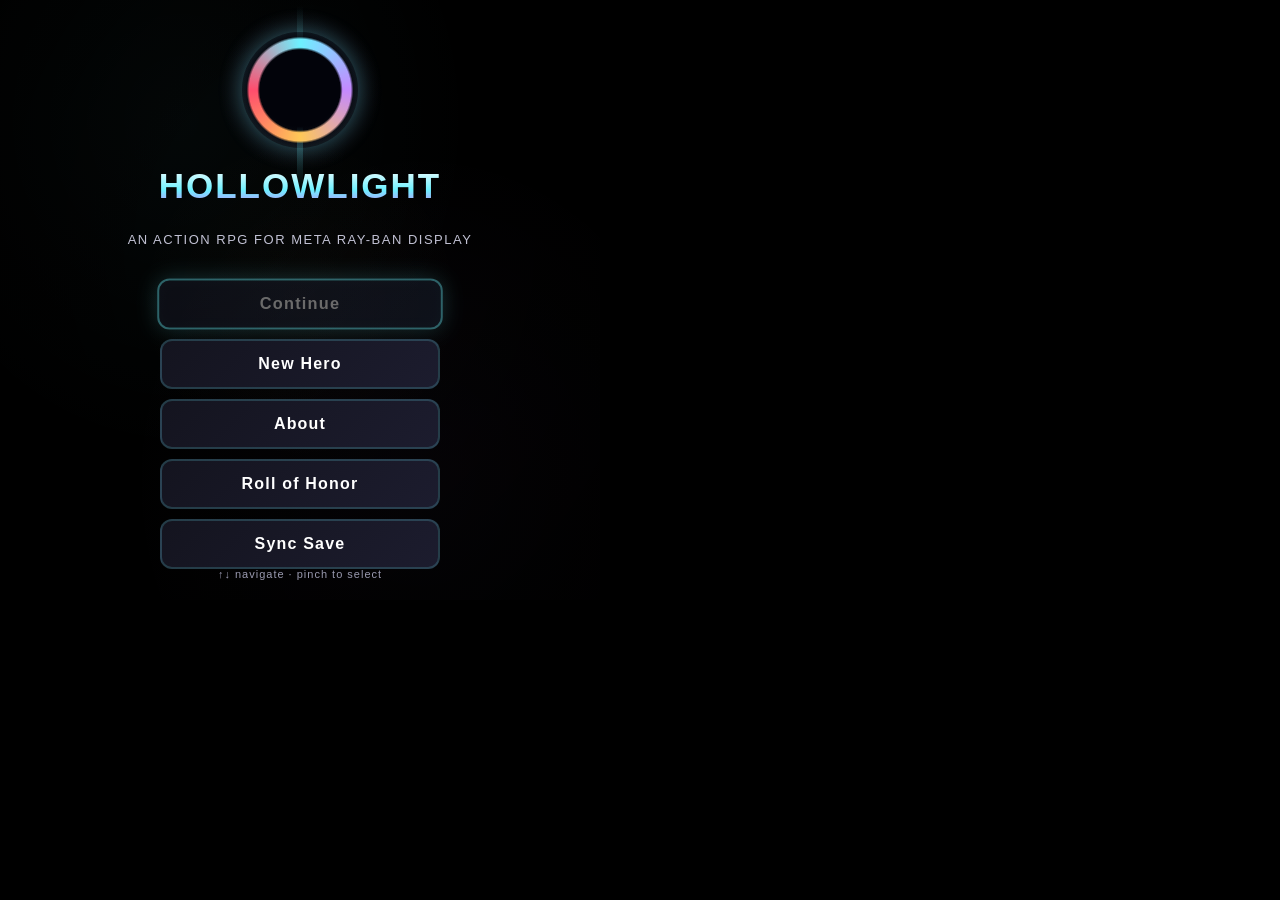
==== index.html @ 6471a53e "Add Faction Reputation — three factions, tiers, capstone perks Three factions you build standing wit" ====
<!DOCTYPE html>
<html lang="en">
<head>
  <meta charset="UTF-8">
  <meta name="viewport" content="width=600, height=600, initial-scale=1.0, user-scalable=no">
  <title>HollowLight</title>
  <link rel="icon" type="image/png" href="favicon.png">
  <link rel="manifest" href="manifest.webmanifest">
  <link rel="stylesheet" href="styles.css">
  <!-- 3D renderer (opt-in via ?gl=1). Three.js is self-hosted in vendor/. -->
  <script type="importmap">
  { "imports": { "three": "./vendor/three-0.169.0.module.js" } }
  </script>
</head>
<body>
  <div id="app">

    <!-- ============================================================ -->
    <!-- TITLE SCREEN                                                  -->
    <!-- ============================================================ -->
    <div id="title" class="screen">
      <div class="title-frame">
        <div class="title-embers" id="title-embers"></div>
        <div class="title-vignette"></div>
        <div class="title-emblem">
          <div class="title-beam"></div>
          <div class="title-glyph"></div>
        </div>
        <h1 class="title-name">HOLLOWLIGHT</h1>
        <div class="title-divider"></div>
        <p class="title-tagline">An action RPG for Meta Ray-Ban Display</p>
        <nav class="title-menu">
          <button class="title-btn focusable" data-action="title-continue" id="title-continue">Continue</button>
          <button class="title-btn focusable" data-action="title-new">New Hero</button>
          <button class="title-btn focusable" data-action="title-about">About</button>
          <button class="title-btn focusable" data-action="title-honor">Roll of Honor</button>
          <button class="title-btn focusable" data-action="title-sync">Sync Save</button>
        </nav>
        <p class="title-hint">↑↓ navigate &middot; pinch to select</p>
      </div>
    </div>

    <!-- ============================================================ -->
    <!-- CLASS SELECT                                                  -->
    <!-- ============================================================ -->
    <div id="class-select" class="screen hidden">
      <header class="header">
        <button class="back-btn focusable" data-action="back">&#8592;</button>
        <h1>Choose Your Class</h1>
      </header>
      <div class="content class-grid">
        <button class="class-card focusable" data-action="pick-class" data-class="warrior">
          <div class="class-portrait class-portrait-warrior"></div>
          <div class="class-name">Warrior</div>
          <div class="class-tag">Melee &middot; Cleave</div>
          <div class="class-desc">Heavy steel and brute force. Skill: Whirlwind.</div>
        </button>
        <button class="class-card focusable" data-action="pick-class" data-class="mage">
          <div class="class-portrait class-portrait-mage"></div>
          <div class="class-name">Mage</div>
          <div class="class-tag">Ranged &middot; AOE</div>
          <div class="class-desc">Arcane bolts at range. Skill: Frost Nova.</div>
        </button>
        <button class="class-card focusable" data-action="pick-class" data-class="ranger">
          <div class="class-portrait class-portrait-ranger"></div>
          <div class="class-name">Ranger</div>
          <div class="class-tag">Ranged &middot; Mobile</div>
          <div class="class-desc">Quick bowfire and dashes. Skill: Multishot.</div>
        </button>
        <button class="class-card focusable" data-action="pick-class" data-class="summoner">
          <div class="class-portrait class-portrait-summoner"></div>
          <div class="class-name">Summoner</div>
          <div class="class-tag">Pets &middot; Hands-off</div>
          <div class="class-desc">Minions fight for you. Skill: Raise Dead.</div>
        </button>
        <button class="class-card focusable" data-action="pick-class" data-class="paladin">
          <div class="class-portrait class-portrait-paladin"></div>
          <div class="class-name">Paladin</div>
          <div class="class-tag">Holy &middot; Aura Tank</div>
          <div class="class-desc">Durable holy warrior. Skill: Smite.</div>
        </button>
      </div>
      <div class="content" style="padding-top:0; gap:6px;">
        <button class="nav-item focusable" data-action="toggle-hardcore" id="hardcore-toggle">&#9760; Hardcore: OFF</button>
        <div style="font-size:11px; opacity:0.62; text-align:center; line-height:1.4;">Hardcore = one life. Death is <b>permanent</b> &mdash; your hero joins the Roll of Honor.</div>
      </div>
    </div>

    <!-- ============================================================ -->
    <!-- ROLL OF HONOR (fallen hardcore heroes)                        -->
    <!-- ============================================================ -->
    <div id="honor" class="screen hidden">
      <header class="header">
        <button class="back-btn focusable" data-action="back">&#8592;</button>
        <h1>Roll of Honor</h1>
      </header>
      <div class="content" id="honor-list"></div>
    </div>

    <!-- ============================================================ -->
    <!-- WARDROBE (transmog — appearance only)                         -->
    <!-- ============================================================ -->
    <div id="wardrobe" class="screen hidden">
      <header class="header">
        <button class="back-btn focusable" data-action="back">&#8592;</button>
        <h1>Wardrobe</h1>
      </header>
      <div class="content" id="wardrobe-content">
        <p style="font-size:11px; opacity:0.6; text-align:center;">Change how your gear looks. Stats are unchanged.</p>
        <h2 style="font-size:13px; opacity:0.8; margin:6px 0 2px;">Weapon Appearance</h2>
        <div id="wardrobe-weapon"></div>
        <h2 style="font-size:13px; opacity:0.8; margin:12px 0 2px;">Armor Appearance</h2>
        <div id="wardrobe-armor"></div>
      </div>
    </div>

    <!-- ============================================================ -->
    <!-- MERCENARY (hireling companion)                                -->
    <!-- ============================================================ -->
    <div id="mercenary" class="screen hidden">
      <header class="header">
        <button class="back-btn focusable" data-action="back">&#8592;</button>
        <h1>Sellsword Captain</h1>
      </header>
      <div class="content" id="mercenary-content"></div>
    </div>

    <!-- ============================================================ -->
    <!-- ABOUT                                                         -->
    <!-- ============================================================ -->
    <div id="about" class="screen hidden">
      <header class="header">
        <button class="back-btn focusable" data-action="back">&#8592;</button>
        <h1>How to Play</h1>
      </header>
      <div class="content about-body">

        <h2 class="about-section-title focusable" tabindex="0">Controls</h2>
        <div class="about-row"><span class="kbd">↑ ↓ ← →</span><span>Move your hero. Hold to walk.</span></div>
        <div class="about-row"><span class="kbd">pinch</span><span>Use active skill / talk to NPC / pick up item / confirm.</span></div>
        <div class="about-row"><span class="kbd">↑↓↑↓</span><span>Open the menu (inventory, skills, quests).</span></div>
        <div class="about-row"><span class="kbd">←→←→</span><span>Drink a health potion.</span></div>
        <div class="about-row"><span class="kbd">↑↑↑</span><span>Dash in that direction (works for any direction, 2s cooldown).</span></div>
        <p class="about-note">Combat is automatic — walk near enemies and your hero attacks on their own.</p>

        <h2 class="about-section-title focusable" tabindex="0">Getting Started</h2>
        <div class="about-card focusable" tabindex="0">
          <p>You start in <strong>Sanctuary</strong>, a safe town. Walk up to the glowing NPCs and pinch to interact:</p>
          <ul>
            <li><strong>Waystone</strong> — Travel to unlocked dungeons.</li>
            <li><strong>Captain</strong> — Pick up bounty quests for gold &amp; XP rewards.</li>
            <li><strong>Trader</strong> — Buy and sell equipment.</li>
            <li><strong>Keeper</strong> — Stash items you want to keep safe.</li>
          </ul>
        </div>

        <h2 class="about-section-title focusable" tabindex="0">Dungeons &amp; Progression</h2>
        <div class="about-card focusable" tabindex="0">
          <p>Use the <strong>Waystone</strong> in town to enter a dungeon biome. Each biome has 4 floors of increasing difficulty, ending in a boss fight on floor 4.</p>
          <p>Kill the boss to <strong>unlock the next biome</strong>. Biomes in order:</p>
          <ol>
            <li><strong>The Crypts</strong> — Skeletons, ghouls, wraiths. Boss: Lich Lord.</li>
            <li><strong>Overgrown Ruins</strong> — Spiders, thornlings, wisps. Boss: Old Druid.</li>
            <li><strong>Frozen Peaks</strong> — Frostwolves, frost giants, ice bats. Boss: Ice Wyrm.</li>
            <li><strong>Infernal Depths</strong> — Imps, hellhounds, demons. Boss: Archdemon.</li>
            <li><strong>The Void Spire</strong> — Voidlings, nullweavers, crystal sentinels. Boss: Void Lord.</li>
          </ol>
          <p>Each floor has a portal to advance deeper, and a portal to return to Sanctuary at any time.</p>
        </div>

        <h2 class="about-section-title focusable" tabindex="0">Combat</h2>
        <div class="about-card focusable" tabindex="0">
          <p>Your hero <strong>auto-attacks</strong> the nearest enemy in range — just walk close. Each class has a different attack style (melee cleave, arrows, magic bolts, or bone wands).</p>
          <p><strong>Pinch</strong> to use your active skill (costs mana, has a cooldown). Skills are powerful AOE or multi-hit abilities.</p>
          <p>If you die, you respawn in Sanctuary with a small gold penalty. Your items and progress are safe.</p>
        </div>

        <h2 class="about-section-title focusable" tabindex="0">Loot &amp; Equipment</h2>
        <div class="about-card focusable" tabindex="0">
          <p>Enemies drop items of varying rarity:</p>
          <ul>
            <li><span class="rarity-common">Common</span> — No bonus stats.</li>
            <li><span class="rarity-magic">Magic</span> — 1 bonus affix.</li>
            <li><span class="rarity-rare">Rare</span> — 2-3 bonus affixes.</li>
            <li><span class="rarity-unique">Legendary</span> — 4 affixes; named items change your look.</li>
            <li><span class="rarity-mythic">Mythic</span> — 5 affixes, 2-3 sockets, prismatic aura.</li>
          </ul>
          <p>Open the menu &rarr; Inventory to equip gear (weapon, armor, ring, amulet). Better gear means more damage, defense, and crit chance.</p>
        </div>

        <h2 class="about-section-title focusable" tabindex="0">Leveling Up</h2>
        <div class="about-card focusable" tabindex="0">
          <p>Kill enemies to earn XP. Each level grants <strong>3 stat points</strong> to spend on:</p>
          <ul>
            <li><strong>STR</strong> — Increases damage.</li>
            <li><strong>INT</strong> — Increases damage for mages &amp; summoners, plus mana pool.</li>
            <li><strong>DEX</strong> — Increases crit chance and a bit of damage.</li>
            <li><strong>VIT</strong> — Increases max HP.</li>
          </ul>
          <p>Spend stat points from the menu &rarr; Character screen.</p>
        </div>

        <h2 class="about-section-title focusable" tabindex="0">Classes</h2>
        <div class="about-card focusable" tabindex="0">
          <ul>
            <li><strong style="color:#ff4d6d">Warrior</strong> — Melee cleave attacks. Skill: Whirlwind (huge AOE spin).</li>
            <li><strong style="color:#6df1ff">Mage</strong> — Fires arcane bolts at range. Skill: Frost Nova (freeze + damage).</li>
            <li><strong style="color:#51e6a4">Ranger</strong> — Shoots arrows rapidly. Skill: Multishot (5 arrows at once).</li>
            <li><strong style="color:#c489ff">Summoner</strong> — Bone wand at range. Skill: Raise Dead (summon skeleton minions).</li>
          </ul>
        </div>

        <h2 class="about-section-title focusable" tabindex="0">Tips</h2>
        <div class="about-card focusable" tabindex="0">
          <ul>
            <li>Stock up on potions from the Trader before entering dungeons.</li>
            <li>Pick up bounty quests from the Captain for bonus gold &amp; XP.</li>
            <li>Dash (↑↑↑) to dodge boss attacks or escape when low on HP.</li>
            <li>Stash your best backup gear with the Keeper so you don't lose it.</li>
            <li>Rare and Unique items glow on the ground — don't miss them!</li>
          </ul>
        </div>

      </div>
    </div>

    <!-- ============================================================ -->
    <!-- GAME (canvas) — town and dungeons render here                 -->
    <!-- ============================================================ -->
    <div id="game" class="screen hidden">
      <!-- 3D layer (bottom) — only mounted when ?gl=1. Transparent; black = see-through. -->
      <canvas id="game-canvas-gl" width="600" height="600"></canvas>
      <canvas id="game-canvas" width="600" height="600"></canvas>
      <!-- crisp 2D overlay for floating combat text / labels (above 3D, below HUD) -->
      <canvas id="game-overlay-2d" width="600" height="600"></canvas>

      <!-- HUD overlay -->
      <div id="hud" class="hud">
        <div class="hud-top">
          <div class="hud-zone" id="hud-zone">—</div>
          <div class="hud-auto hidden" id="hud-auto">⊳ AUTO-PLAY</div>
          <div class="hud-rift hidden" id="hud-rift"></div>
          <div class="hud-hollow hidden" id="hud-hollow"></div>
          <div class="hud-minimap"><canvas id="minimap" width="96" height="96"></canvas></div>
        </div>
        <div class="hud-buffs" id="hud-buffs"></div>
        <div class="hud-bottom">
          <div class="hud-orb hud-orb-hp" id="hud-orb-hp">
            <div class="hud-orb-fill" id="hud-hp-fill"></div>
            <div class="hud-orb-label" id="hud-hp-label">100</div>
          </div>
          <div class="hud-center">
            <div class="hud-name"><span id="hud-name">Hero</span> &middot; Lv <span id="hud-level">1</span></div>
            <div class="hud-xp"><div class="hud-xp-fill" id="hud-xp-fill"></div></div>
            <div class="hud-skill">
              <div class="hud-skill-icon" id="hud-skill-icon">★</div>
              <div class="hud-skill-cd" id="hud-skill-cd"></div>
              <div class="hud-skill-name" id="hud-skill-name">Whirlwind</div>
            </div>
          </div>
          <div class="hud-orb hud-orb-mp" id="hud-orb-mp">
            <div class="hud-orb-fill" id="hud-mp-fill"></div>
            <div class="hud-orb-label" id="hud-mp-label">50</div>
          </div>
        </div>
        <div id="floating-text" class="floating-layer"></div>
        <div id="hud-toast" class="hud-toast"></div>
      </div>
      <!-- Touch controls live at body level (after #app) so on phones they sit in the
           reserved band BELOW the scaled game, not over the play area. -->
    </div>

    <!-- ============================================================ -->
    <!-- IN-GAME MENU (paused overlay)                                 -->
    <!-- ============================================================ -->
    <div id="menu" class="screen hidden">
      <header class="header">
        <button class="back-btn focusable" data-action="menu-resume">&#8592;</button>
        <h1>Menu</h1>
      </header>
      <div class="content">
        <button class="nav-item focusable" data-action="menu-inventory">Inventory &amp; Equipment</button>
        <button class="nav-item focusable" data-action="menu-character">Character</button>
        <button class="nav-item focusable" data-action="menu-wardrobe">Wardrobe (Transmog)</button>
        <button class="nav-item focusable" data-action="menu-skills">Skill</button>
        <button class="nav-item focusable" data-action="menu-talents" id="menu-talents-btn">Talents</button>
        <button class="nav-item focusable" data-action="menu-passives" id="menu-passives-btn">Passives</button>
        <button class="nav-item focusable" data-action="menu-journey" id="menu-journey-btn">The Journey</button>
        <button class="nav-item focusable" data-action="menu-paragon" id="menu-paragon-btn">Paragon Board</button>
        <button class="nav-item focusable" data-action="menu-quests">Quest Log</button>
        <button class="nav-item focusable" data-action="menu-bestiary">Bestiary</button>
        <button class="nav-item focusable" data-action="menu-factions">Factions</button>
        <button class="nav-item focusable" data-action="menu-upgrades">Permanent Upgrades</button>
        <button class="nav-item focusable" data-action="menu-use-scroll" id="menu-scroll-btn">Use Sanctuary Scroll</button>
        <button class="nav-item focusable" data-action="menu-return-dungeon" id="menu-return-dungeon-btn">Return to Dungeon</button>
        <button class="nav-item focusable" data-action="menu-town" id="menu-town-btn">Return to Town</button>
        <button class="nav-item focusable" data-action="menu-touch-toggle" id="menu-touch-toggle-btn">Touch Controls: OFF</button>
        <button class="nav-item focusable" data-action="menu-autopotion-toggle" id="menu-autopotion-btn">Auto-Potion: ON</button>
        <button class="nav-item focusable" data-action="menu-autoplay-toggle" id="menu-autoplay-btn">Auto-Play: OFF</button>
        <button class="nav-item focusable" data-action="menu-render-toggle" id="menu-render-btn">Graphics: 2D</button>
        <button class="nav-item focusable" data-action="menu-sound-toggle" id="menu-sound-btn">Sound: ON</button>
        <button class="nav-item focusable" data-action="menu-sync">Sync Save (export / import)</button>
        <button class="nav-item focusable danger" data-action="menu-title">Save &amp; Quit</button>
      </div>
    </div>

    <!-- ============================================================ -->
    <!-- FACTIONS — reputation standing                                -->
    <!-- ============================================================ -->
    <div id="factions" class="screen hidden">
      <header class="header">
        <button class="back-btn focusable" data-action="back">&#8592;</button>
        <h1>Factions</h1>
      </header>
      <div class="content" id="factions-content"></div>
    </div>

    <!-- ============================================================ -->
    <!-- INVENTORY                                                     -->
    <!-- ============================================================ -->
    <div id="inventory" class="screen hidden">
      <header class="header">
        <button class="back-btn focusable" data-action="back">&#8592;</button>
        <h1>Inventory</h1>
        <span class="header-meta"><span id="inv-gold">0</span>g</span>
      </header>
      <div class="content">
        <div class="equipped-strip">
          <div class="equip-slot" id="eq-weapon"><div class="equip-label">Weapon</div><div class="equip-value">—</div></div>
          <div class="equip-slot" id="eq-armor"><div class="equip-label">Armor</div><div class="equip-value">—</div></div>
          <div class="equip-slot" id="eq-ring"><div class="equip-label">Ring</div><div class="equip-value">—</div></div>
          <div class="equip-slot" id="eq-amulet"><div class="equip-label">Amulet</div><div class="equip-value">—</div></div>
        </div>
        <div class="inv-list" id="inv-list"></div>
      </div>
    </div>

    <!-- ============================================================ -->
    <!-- ITEM DETAIL                                                   -->
    <!-- ============================================================ -->
    <div id="item-detail" class="screen hidden">
      <header class="header">
        <button class="back-btn focusable" data-action="back">&#8592;</button>
        <h1>Item</h1>
      </header>
      <div class="content">
        <div class="item-card" id="item-card"></div>
        <div class="item-actions" id="item-actions"></div>
      </div>
    </div>

    <!-- ============================================================ -->
    <!-- CHARACTER SHEET                                               -->
    <!-- ============================================================ -->
    <div id="character" class="screen hidden">
      <header class="header">
        <button class="back-btn focusable" data-action="back">&#8592;</button>
        <h1>Character</h1>
      </header>
      <div class="content">
        <div class="char-portrait" id="char-portrait"></div>
        <div class="char-stats" id="char-stats"></div>
        <div class="char-points-row" id="char-points-row"></div>
      </div>
    </div>

    <!-- ============================================================ -->
    <!-- SKILL SCREEN                                                  -->
    <!-- ============================================================ -->
    <div id="skills" class="screen hidden">
      <header class="header">
        <button class="back-btn focusable" data-action="back">&#8592;</button>
        <h1>Skill</h1>
      </header>
      <div class="content" id="skills-content"></div>
    </div>

    <!-- ============================================================ -->
    <!-- D-PAD CODE PICKER (glasses-friendly text entry)               -->
    <!-- ============================================================ -->
    <div id="code-picker" class="screen hidden">
      <header class="header">
        <button class="back-btn focusable" data-action="back">&#8592;</button>
        <h1>Enter Code</h1>
      </header>
      <div class="content">
        <p class="picker-help">↑↓ cycle character &middot; ←→ move slot &middot; <b>pinch</b> to submit</p>
        <div id="code-picker-slots" class="picker-slots"></div>
        <p id="code-picker-status" class="picker-status"></p>
        <button class="nav-item focusable" data-action="picker-submit">Submit Code</button>
        <button class="nav-item focusable" data-action="back">Cancel</button>
      </div>
    </div>

    <!-- ============================================================ -->
    <!-- SAVE SYNC (manual export / import between devices)            -->
    <!-- ============================================================ -->
    <div id="sync" class="screen hidden">
      <header class="header">
        <button class="back-btn focusable" data-action="back">&#8592;</button>
        <h1>Sync Save</h1>
      </header>
      <div class="content">
        <p class="sync-help">Save files live in your browser. Use Cloud Sync to share one character across PC, phone &amp; glasses automatically — or the codes below to move a save by hand.</p>

        <div class="sync-section" id="sync-cloud-section">
          <h3>Cloud Sync — PC · phone · glasses</h3>
          <p class="sync-help" id="sync-cloud-status">Checking cloud sync…</p>
          <p class="sync-help">Pick ONE code and enter it on every device — they then share a single save automatically (the most recently played device wins). Glasses: use the D-pad button below.</p>
          <input id="sync-cloud-code" class="sync-short-input" type="text" placeholder="pick a code, e.g. kevin7" maxlength="40" autocapitalize="off" autocorrect="off" spellcheck="false" />
          <button class="nav-item focusable" data-action="sync-set-code">Use This Code</button>
          <button class="nav-item focusable" data-action="open-cloud-code-picker">Set Code with D-pad (glasses)</button>
          <details class="sync-fallback">
            <summary>Or share by link instead</summary>
            <textarea id="sync-cloud-link" class="sync-box" readonly placeholder="Your personal sync link appears here."></textarea>
            <button class="nav-item focusable" data-action="sync-copy-link">Copy Sync Link</button>
          </details>
        </div>

        <div class="sync-section">
          <h3>Export — short code</h3>
          <button class="nav-item focusable" data-action="sync-short-export">Generate Short Code</button>
          <div id="sync-short-code" class="sync-code"></div>
        </div>

        <div class="sync-section">
          <h3>Import — short code</h3>
          <input id="sync-short-input" class="sync-short-input" type="text" placeholder="e.g. AbC1234" maxlength="24" autocapitalize="off" autocorrect="off" spellcheck="false" />
          <button class="nav-item focusable danger" data-action="sync-short-import">Import &amp; Overwrite</button>
          <button class="nav-item focusable" data-action="open-code-picker">Enter Code with D-pad (glasses)</button>
        </div>

        <details class="sync-fallback">
          <summary>Offline / long-code fallback</summary>
          <div class="sync-section">
            <h3>Export (long code)</h3>
            <button class="nav-item focusable" data-action="sync-export">Generate Long Code</button>
            <textarea id="sync-export-box" class="sync-box" readonly placeholder="Tap Generate Long Code to view this device's save as text. Copy it all."></textarea>
          </div>
          <div class="sync-section">
            <h3>Import (paste long code)</h3>
            <textarea id="sync-import-box" class="sync-box" placeholder="Paste a long save code from another device here..."></textarea>
            <button class="nav-item focusable danger" data-action="sync-import">Overwrite Save</button>
          </div>
        </details>
      </div>
    </div>

    <!-- ============================================================ -->
    <!-- MYSTERY VENDOR (daily unique)                                 -->
    <!-- ============================================================ -->
    <div id="mystery-vendor" class="screen hidden">
      <header class="header">
        <button class="back-btn focusable" data-action="back">&#8592;</button>
        <h1>Mystery Merchant</h1>
        <span class="header-meta"><span id="mystery-gold">0</span>g</span>
      </header>
      <div class="content" id="mystery-content"></div>
    </div>

    <!-- ============================================================ -->
    <!-- GEM SOCKETING                                                 -->
    <!-- ============================================================ -->
    <div id="gem-socket" class="screen hidden">
      <header class="header">
        <button class="back-btn focusable" data-action="back">&#8592;</button>
        <h1>Socket Gem</h1>
      </header>
      <div class="content">
        <div class="skill-header" id="gem-socket-header"></div>
        <div id="gem-socket-list"></div>
      </div>
    </div>

    <!-- ============================================================ -->
    <!-- PASSIVE SKILL TREE                                            -->
    <!-- ============================================================ -->
    <div id="passives" class="screen hidden">
      <header class="header">
        <button class="back-btn focusable" data-action="back">&#8592;</button>
        <h1>Passives</h1>
        <span class="header-meta">Tomes: <span id="passives-tomes">0</span></span>
      </header>
      <div class="content" id="passives-content"></div>
    </div>

    <!-- ============================================================ -->
    <!-- TALENT TREE                                                   -->
    <!-- ============================================================ -->
    <div id="talents" class="screen hidden">
      <header class="header">
        <button class="back-btn focusable" data-action="back">&#8592;</button>
        <h1>Talents</h1>
        <span class="header-meta"><span id="talent-points">0</span> pts</span>
      </header>
      <div class="content" id="talents-content"></div>
    </div>

    <!-- ============================================================ -->
    <!-- THE JOURNEY — objective ladder + milestone rewards            -->
    <!-- ============================================================ -->
    <div id="journey" class="screen hidden">
      <header class="header">
        <button class="back-btn focusable" data-action="back">&#8592;</button>
        <h1>The Journey</h1>
      </header>
      <div class="content" id="journey-content"></div>
    </div>

    <!-- ============================================================ -->
    <!-- PARAGON BOARD — post-cap point allocation                     -->
    <!-- ============================================================ -->
    <div id="paragon" class="screen hidden">
      <header class="header">
        <button class="back-btn focusable" data-action="back">&#8592;</button>
        <h1>Paragon Board</h1>
      </header>
      <div class="content" id="paragon-content"></div>
    </div>

    <!-- ============================================================ -->
    <!-- ABYSS BOON DRAFT — pick 1 of 3 boons between floors            -->
    <!-- ============================================================ -->
    <div id="abyss-draft" class="screen hidden">
      <header class="header">
        <h1>Choose a Boon</h1>
        <span class="header-meta">Depth <span id="abyss-depth">1</span></span>
      </header>
      <div class="content" id="abyss-draft-content"></div>
    </div>

    <!-- ============================================================ -->
    <!-- GAMBLER — pay gold for a random item of a slot                -->
    <!-- ============================================================ -->
    <div id="gambler" class="screen hidden">
      <header class="header">
        <button class="back-btn focusable" data-action="back">&#8592;</button>
        <h1>Gambler</h1>
        <span class="header-meta" id="gambler-gold">0g</span>
      </header>
      <div class="content" id="gambler-content"></div>
    </div>

    <!-- ============================================================ -->
    <!-- IMPRINT — stamp a known Legendary Aspect onto an item         -->
    <!-- ============================================================ -->
    <div id="imprint" class="screen hidden">
      <header class="header">
        <button class="back-btn focusable" data-action="back">&#8592;</button>
        <h1>Imprint Aspect</h1>
      </header>
      <div class="content" id="imprint-content"></div>
    </div>

    <!-- ============================================================ -->
    <!-- QUESTS                                                        -->
    <!-- ============================================================ -->
    <div id="quests" class="screen hidden">
      <header class="header">
        <button class="back-btn focusable" data-action="back">&#8592;</button>
        <h1>Quest Log</h1>
      </header>
      <div class="content" id="quests-content"></div>
    </div>

    <!-- ============================================================ -->
    <!-- DIALOG (NPC interactions)                                     -->
    <!-- ============================================================ -->
    <div id="dialog" class="screen hidden">
      <header class="header">
        <button class="back-btn focusable" data-action="back">&#8592;</button>
        <h1 id="dialog-title">NPC</h1>
      </header>
      <div class="content">
        <div class="dialog-portrait" id="dialog-portrait"></div>
        <div class="dialog-line" id="dialog-line"></div>
        <div class="dialog-options" id="dialog-options"></div>
      </div>
    </div>

    <!-- ============================================================ -->
    <!-- VENDOR                                                        -->
    <!-- ============================================================ -->
    <div id="vendor" class="screen hidden">
      <header class="header">
        <button class="back-btn focusable" data-action="back">&#8592;</button>
        <h1>Trader</h1>
        <span class="header-meta"><span id="vendor-gold">0</span>g</span>
      </header>
      <div class="content">
        <div class="vendor-tabs">
          <button class="vendor-tab focusable" data-action="vendor-tab-buy">Buy</button>
          <button class="vendor-tab focusable" data-action="vendor-tab-sell">Sell</button>
          <button class="vendor-tab focusable" data-action="vendor-tab-reroll">Reroll</button>
        </div>
        <div class="inv-list" id="vendor-list"></div>
      </div>
    </div>

    <!-- ============================================================ -->
    <!-- STASH                                                         -->
    <!-- ============================================================ -->
    <div id="stash" class="screen hidden">
      <header class="header">
        <button class="back-btn focusable" data-action="back">&#8592;</button>
        <h1>Stash</h1>
      </header>
      <div class="content">
        <div class="vendor-tabs">
          <button class="vendor-tab focusable" data-action="stash-tab-deposit">Deposit</button>
          <button class="vendor-tab focusable" data-action="stash-tab-withdraw">Withdraw</button>
          <button class="vendor-tab focusable" data-action="stash-tab-craft">Craft</button>
        </div>
        <div id="craft-header" class="craft-header hidden"></div>
        <div class="inv-list" id="stash-list"></div>
      </div>
    </div>

    <!-- ============================================================ -->
    <!-- WAYPOINT (travel to biomes)                                   -->
    <!-- ============================================================ -->
    <div id="waypoint" class="screen hidden">
      <header class="header">
        <button class="back-btn focusable" data-action="back">&#8592;</button>
        <h1>Waypoint</h1>
      </header>
      <div class="content" id="waypoint-content"></div>
    </div>

    <!-- ============================================================ -->
    <!-- PERMANENT UPGRADES (gold sink)                                -->
    <!-- ============================================================ -->
    <div id="upgrades" class="screen hidden">
      <header class="header">
        <button class="back-btn focusable" data-action="back">&#8592;</button>
        <h1>Upgrades</h1>
        <span class="header-meta" id="upgrades-gold"></span>
      </header>
      <div class="content" id="upgrades-content"></div>
    </div>

    <!-- ============================================================ -->
    <!-- BESTIARY (enemy kill log + lore)                              -->
    <!-- ============================================================ -->
    <div id="bestiary" class="screen hidden">
      <header class="header">
        <button class="back-btn focusable" data-action="back">&#8592;</button>
        <h1>Bestiary</h1>
        <span class="header-meta" id="bestiary-progress"></span>
      </header>
      <div class="content" id="bestiary-content"></div>
    </div>

    <!-- ============================================================ -->
    <!-- DEATH                                                         -->
    <!-- ============================================================ -->
    <div id="death" class="screen hidden">
      <div class="death-frame">
        <div class="death-glyph" id="death-glyph">✶</div>
        <h1 class="death-title" id="death-title">You have fallen.</h1>
        <p class="death-sub" id="death-sub">Your soul drifts back to the Sanctuary.</p>
        <button class="title-btn focusable" data-action="death-return" id="death-return-btn">Return to Town</button>
      </div>
    </div>

    <!-- ============================================================ -->
    <!-- VICTORY (campaign finale)                                     -->
    <!-- ============================================================ -->
    <div id="victory" class="screen hidden">
      <div class="death-frame">
        <div class="death-glyph" style="color:#ffd27a;text-shadow:0 0 24px #ffd27a;">&#9819;</div>
        <h1 class="death-title" style="color:#ffe9b8;">The Hollow is Vanquished.</h1>
        <p class="death-sub" id="victory-sub">The Hollow King falls, and light returns to the Sanctuary. Your name will be remembered.</p>
        <div id="victory-stats" style="font-size:12px; opacity:0.8; margin:8px 0; line-height:1.6;"></div>
        <button class="title-btn focusable" data-action="victory-return">Return to the Sanctuary</button>
      </div>
    </div>

    <!-- ============================================================ -->
    <!-- LEVEL UP                                                      -->
    <!-- ============================================================ -->
    <div id="levelup" class="screen hidden">
      <div class="levelup-frame">
        <div class="levelup-glyph">✦</div>
        <h1 class="levelup-title">Level Up!</h1>
        <p class="levelup-sub" id="levelup-sub">You feel stronger.</p>
        <button class="title-btn focusable" data-action="levelup-ok">Continue</button>
      </div>
    </div>

  </div>
  <!-- Touch controls — body-level fixed overlay (outside the scaled #app) so on phones
       they occupy the reserved band below the game, not over the play area. Hidden unless
       enabled (auto-on for touchscreens). Each button dispatches a synthetic keyboard
       event through onKeyDown/onKeyUp, so glasses/keyboard behaviour is unchanged. -->
  <div id="touch-controls" class="touch-controls hidden">
    <div class="touch-dpad">
      <button class="touch-btn touch-up" data-touch-key="ArrowUp" aria-label="Up">▲</button>
      <button class="touch-btn touch-left" data-touch-key="ArrowLeft" aria-label="Left">◀</button>
      <button class="touch-btn touch-right" data-touch-key="ArrowRight" aria-label="Right">▶</button>
      <button class="touch-btn touch-down" data-touch-key="ArrowDown" aria-label="Down">▼</button>
    </div>
    <button class="touch-btn touch-pinch" data-touch-key="Enter" aria-label="Action">●</button>
    <button class="touch-btn touch-menu" data-action="open-game-menu" aria-label="Menu">☰</button>
  </div>
  <script src="config.js"></script>
  <script src="cloud.js"></script>
  <script src="audio.js"></script>
  <script src="app.js"></script>
  <script type="module" src="render3d.js"></script>
</body>
</html>
---- styles.css ----
/* ============================================================
   HollowLight — styles for additive-display ARPG
   - body background is pure #000 (transparent on the additive
     display so the real world shows through)
   - UI surfaces use dark grays so they read as opaque overlays
   - Saturated rim-light accents look great on the waveguide
   ============================================================ */

:root {
  --bg-page:       #000000;   /* transparent on glasses */
  --bg-card:       #14141f;
  --bg-card-hi:    #1c1c2e;
  --bg-strip:      #0a0a12;
  --bg-overlay:    rgba(8, 8, 16, 0.78);

  --text:          #ffffff;
  --text-dim:      #c2c2d4;
  --text-muted:    #9a9ab0;

  --gold:          #ffc857;
  --crimson:       #ff4d6d;
  --crystal:       #6df1ff;
  --emerald:       #51e6a4;
  --violet:        #c489ff;
  --amber:         #ff9f43;

  --rarity-common:    #cfcfcf;
  --rarity-magic:     #6db4ff;
  --rarity-rare:      #ffe066;
  --rarity-unique:    #ff8c42;
  --rarity-mythic:    #f062ff;

  --focus-ring:    var(--crystal);
  --focus-glow:    rgba(109, 241, 255, 0.45);

  --radius-sm:     8px;
  --radius-md:     12px;
  --radius-lg:     18px;
}

* { margin: 0; padding: 0; box-sizing: border-box; }

html, body {
  width: 600px;
  height: 600px;
  overflow: hidden;
  background: var(--bg-page);
  color: var(--text);
  font-family: -apple-system, BlinkMacSystemFont, 'Segoe UI', Roboto, sans-serif;
  -webkit-font-smoothing: antialiased;
  user-select: none;
}

#app {
  width: 600px;
  height: 600px;
  position: relative;
}

/* --- screens --------------------------------------------- */
.screen {
  width: 600px;
  height: 600px;
  position: absolute;
  top: 0; left: 0;
  display: flex;
  flex-direction: column;
  animation: screenFadeIn 0.2s ease-out;
}
@keyframes screenFadeIn {
  from { opacity: 0; transform: scale(0.97); }
  to   { opacity: 1; transform: scale(1); }
}
.screen.hidden { display: none; }
.hidden { display: none !important; }

/* --- header ---------------------------------------------- */
.header {
  display: flex;
  align-items: center;
  gap: 12px;
  padding: 14px 20px;
  background: linear-gradient(180deg, var(--bg-strip), rgba(10,10,18,0.95));
  border-bottom: 1px solid rgba(109, 241, 255, 0.12);
  flex-shrink: 0;
  position: relative;
}
.header::after {
  content: '';
  position: absolute;
  bottom: 0; left: 20%; right: 20%;
  height: 1px;
  background: linear-gradient(90deg, transparent, rgba(109, 241, 255, 0.2), transparent);
}
.header h1 {
  font-size: 22px;
  font-weight: 600;
  letter-spacing: 0.5px;
  flex: 1;
}
.header-meta {
  font-size: 13px;
  color: var(--gold);
  font-weight: 600;
  text-shadow: 0 0 6px rgba(255, 200, 87, 0.2);
}
.back-btn {
  background: transparent;
  border: 2px solid transparent;
  color: var(--text);
  font-size: 22px;
  width: 40px;
  height: 40px;
  border-radius: var(--radius-sm);
  cursor: pointer;
  display: flex;
  align-items: center;
  justify-content: center;
}

/* --- content --------------------------------------------- */
.content {
  flex: 1;
  padding: 16px 20px;
  overflow-y: auto;
  display: flex;
  flex-direction: column;
  gap: 12px;
  scrollbar-width: thin;
  scrollbar-color: rgba(109, 241, 255, 0.25) transparent;
}
.content::-webkit-scrollbar { width: 4px; }
.content::-webkit-scrollbar-thumb { background: rgba(109, 241, 255, 0.3); border-radius: 2px; }

/* --- focus ring (critical for D-pad nav) ----------------- */
.focusable {
  transition: transform 0.15s ease, box-shadow 0.15s ease, border-color 0.15s ease;
  border: 2px solid transparent;
  cursor: pointer;
  outline: none;
}
.focusable:focus {
  border-color: var(--focus-ring);
  box-shadow: 0 0 18px var(--focus-glow);
  outline: none;
}

/* --- nav-item (menu rows) -------------------------------- */
.nav-item {
  display: block;
  width: 100%;
  padding: 14px 18px;
  background: var(--bg-card);
  color: var(--text);
  font-size: 16px;
  font-weight: 500;
  text-align: left;
  border-radius: var(--radius-md);
  border: 2px solid transparent;
  cursor: pointer;
  scroll-margin: 14px 0;
}
.nav-item:focus { background: var(--bg-card-hi); border-color: var(--focus-ring); box-shadow: 0 0 18px var(--focus-glow); transform: translateX(3px); }
.nav-item.danger { color: var(--crimson); }
.nav-item.danger:focus { border-color: var(--crimson); box-shadow: 0 0 18px rgba(255, 77, 109, 0.3); }

/* =========================================================
   TITLE SCREEN
   ========================================================= */
.title-frame {
  width: 600px;
  height: 600px;
  display: flex;
  flex-direction: column;
  align-items: center;
  justify-content: center;
  padding: 40px;
  text-align: center;
  position: relative;
  background:
    radial-gradient(ellipse at 30% 20%, rgba(109, 241, 255, 0.03) 0%, transparent 50%),
    radial-gradient(ellipse at 70% 80%, rgba(196, 137, 255, 0.03) 0%, transparent 50%),
    radial-gradient(ellipse at 50% 50%, rgba(255, 200, 87, 0.02) 0%, transparent 40%);
}
/* ----- Title emblem: an eclipse of hollow light ----- */
.title-emblem {
  position: relative;
  width: 132px;
  height: 132px;
  margin-bottom: 18px;
  display: flex;
  align-items: center;
  justify-content: center;
}
.title-beam {
  position: absolute;
  left: 50%;
  top: -34px;
  width: 6px;
  height: 200px;
  transform: translateX(-50%);
  background: linear-gradient(180deg, transparent 4%, rgba(109,241,255,0.45) 50%, transparent 96%);
  border-radius: 3px;
  animation: titleBeam 4.2s ease-in-out infinite;
}
.title-glyph {
  width: 116px;
  height: 116px;
  position: relative;
  border-radius: 50%;
  /* hollow dark core — the light is around the void */
  background: radial-gradient(circle at 50% 46%, #02030a 48%, rgba(2,3,10,0) 72%);
  animation: titleFloat 5.5s ease-in-out infinite;
}
/* rotating corona ring — conic gradient masked into a thin ring */
.title-glyph::before {
  content: '';
  position: absolute;
  inset: 0;
  border-radius: 50%;
  background: conic-gradient(from 0deg, var(--crystal), var(--violet), var(--gold), var(--crimson), var(--crystal));
  -webkit-mask: radial-gradient(circle, transparent 49%, #000 52%, #000 62%, transparent 65%);
          mask: radial-gradient(circle, transparent 49%, #000 52%, #000 62%, transparent 65%);
  animation: titleSpin 16s linear infinite;
}
/* static glow ring under the spinning corona (cheap — doesn't animate) */
.title-glyph {
  box-shadow: 0 0 22px rgba(109,241,255,0.35), inset 0 0 14px rgba(109,241,255,0.12);
}
/* soft outer halo */
.title-glyph::after {
  content: '';
  position: absolute;
  inset: -32px;
  border-radius: 50%;
  background: radial-gradient(circle, rgba(109,241,255,0.16) 0%, rgba(196,137,255,0.06) 42%, transparent 64%);
  animation: titlePulse 3.6s ease-in-out infinite;
  z-index: -1;
}
@keyframes titleFloat { 0%, 100% { transform: translateY(0); } 50% { transform: translateY(-5px); } }
@keyframes titleBeam  { 0%, 100% { opacity: 0.4; } 50% { opacity: 0.85; } }
@keyframes titlePulse {
  0%, 100% { transform: scale(1);    opacity: 0.9; }
  50%      { transform: scale(1.12); opacity: 1; }
}
@keyframes titleSpin {
  from { transform: rotate(0deg); }
  to   { transform: rotate(360deg); }
}
/* drifting embers rising through the scene */
.title-embers { position: absolute; inset: 0; overflow: hidden; pointer-events: none; z-index: 0; }
.ember {
  position: absolute;
  bottom: -12px;
  border-radius: 50%;
  opacity: 0;
  animation-name: emberRise;
  animation-timing-function: linear;
  animation-iteration-count: infinite;
}
@keyframes emberRise {
  0%   { transform: translateY(0) scale(0.5);      opacity: 0; }
  12%  { opacity: 0.9; }
  85%  { opacity: 0.45; }
  100% { transform: translateY(-610px) scale(1.1); opacity: 0; }
}
/* atmosphere */
.title-vignette {
  position: absolute; inset: 0; z-index: 0; pointer-events: none;
  background: radial-gradient(ellipse at 50% 40%, transparent 28%, rgba(0,0,0,0.55) 88%);
}
.title-divider {
  position: relative; z-index: 2;
  width: 210px; height: 1px;
  margin: 2px 0 16px;
  background: linear-gradient(90deg, transparent, var(--crystal), transparent);
  box-shadow: 0 0 8px rgba(109,241,255,0.45);
  opacity: 0.6;
}
/* keep foreground content above the ember/vignette layers */
.title-emblem, .title-name, .title-tagline, .title-menu { position: relative; z-index: 2; }
.title-hint { z-index: 2; }
@keyframes pulse {
  0%, 100% { transform: scale(1); opacity: 0.95; }
  50%      { transform: scale(1.08); opacity: 1; }
}
.title-name {
  font-size: 35px;
  font-weight: 800;
  letter-spacing: 2px;
  margin-bottom: 8px;
  white-space: nowrap;
  background: linear-gradient(180deg, #ffffff 0%, var(--crystal) 60%, var(--violet) 100%);
  -webkit-background-clip: text;
  background-clip: text;
  color: transparent;
  animation: titleTextGlow 4s ease-in-out infinite;
}
@keyframes titleTextGlow {
  0%, 100% { filter: drop-shadow(0 0 12px rgba(109, 241, 255, 0.4)); }
  50%      { filter: drop-shadow(0 0 24px rgba(109, 241, 255, 0.7)); }
}
.title-tagline {
  color: var(--text-dim);
  font-size: 13px;
  letter-spacing: 1.5px;
  margin-bottom: 32px;
  text-transform: uppercase;
}
.title-menu {
  display: flex;
  flex-direction: column;
  gap: 10px;
  width: 280px;
}
.title-btn {
  padding: 14px 22px;
  background: linear-gradient(135deg, var(--bg-card) 0%, var(--bg-card-hi) 100%);
  color: var(--text);
  font-size: 16px;
  font-weight: 600;
  letter-spacing: 1.2px;
  border: 2px solid rgba(109, 241, 255, 0.18);
  border-radius: var(--radius-md);
  cursor: pointer;
  transition: all 0.2s ease;
  position: relative;
  overflow: hidden;
}
.title-btn::before {
  content: '';
  position: absolute;
  top: 0; left: -100%;
  width: 100%; height: 100%;
  background: linear-gradient(90deg, transparent, rgba(109, 241, 255, 0.06), transparent);
  transition: left 0.5s ease;
}
.title-btn:focus::before {
  left: 100%;
}
.title-btn:focus {
  background: linear-gradient(135deg, var(--bg-card-hi) 0%, rgba(30,40,60,1) 100%);
  border-color: var(--focus-ring);
  box-shadow: 0 0 22px var(--focus-glow), inset 0 0 12px rgba(109, 241, 255, 0.05);
  transform: scale(1.02);
}
.title-btn.disabled {
  opacity: 0.4;
  pointer-events: none;
}
.title-hint {
  position: absolute;
  bottom: 20px;
  font-size: 11px;
  color: var(--text-muted);
  letter-spacing: 1px;
}

/* =========================================================
   CLASS SELECT
   ========================================================= */
.class-grid {
  display: grid;
  grid-template-columns: 1fr 1fr;
  gap: 12px;
}
.class-card {
  background: linear-gradient(160deg, var(--bg-card) 0%, var(--bg-strip) 100%);
  border-radius: var(--radius-md);
  padding: 14px;
  border: 2px solid rgba(255,255,255,0.06);
  color: var(--text);
  text-align: left;
  cursor: pointer;
  transition: all 0.2s ease;
  position: relative;
  overflow: hidden;
}
.class-card::after {
  content: '';
  position: absolute;
  bottom: 0; left: 0; right: 0;
  height: 2px;
  background: linear-gradient(90deg, transparent, currentColor, transparent);
  opacity: 0;
  transition: opacity 0.2s ease;
}
.class-card:focus::after { opacity: 0.5; }
.class-card:focus {
  border-color: var(--focus-ring);
  box-shadow: 0 0 22px var(--focus-glow);
  transform: scale(1.02);
  background: var(--bg-card-hi);
}
.class-portrait {
  width: 100%;
  height: 80px;
  border-radius: var(--radius-sm);
  margin-bottom: 8px;
  background: var(--bg-strip);
  position: relative;
  overflow: hidden;
}
.class-portrait::after {
  content: '';
  position: absolute;
  inset: 0;
  background: radial-gradient(circle at 50% 70%, currentColor 0%, transparent 55%);
  opacity: 0.3;
  animation: portraitGlow 3s ease-in-out infinite alternate;
}
@keyframes portraitGlow {
  from { opacity: 0.2; }
  to   { opacity: 0.4; }
}
.class-portrait-warrior  { color: var(--crimson); }
.class-portrait-mage     { color: var(--crystal); }
.class-portrait-ranger   { color: var(--emerald); }
.class-portrait-summoner { color: var(--violet); }
.class-portrait-paladin  { color: #ffd45e; }

.class-portrait::before {
  content: '';
  position: absolute;
  inset: 0;
  background: var(--portrait-art, none) center/contain no-repeat;
}
.class-portrait-warrior::before  { content: '⚔'; font-size: 46px; display: flex; align-items: center; justify-content: center; color: var(--crimson); text-shadow: 0 0 16px var(--crimson), 0 0 32px rgba(255,77,109,0.3); }
.class-portrait-mage::before     { content: '✦'; font-size: 46px; display: flex; align-items: center; justify-content: center; color: var(--crystal); text-shadow: 0 0 16px var(--crystal), 0 0 32px rgba(109,241,255,0.3); }
.class-portrait-ranger::before   { content: '➹'; font-size: 46px; display: flex; align-items: center; justify-content: center; color: var(--emerald); text-shadow: 0 0 16px var(--emerald), 0 0 32px rgba(81,230,164,0.3); }
.class-portrait-summoner::before { content: '☠'; font-size: 46px; display: flex; align-items: center; justify-content: center; color: var(--violet); text-shadow: 0 0 16px var(--violet), 0 0 32px rgba(196,137,255,0.3); }
.class-portrait-paladin::before  { content: '✝'; font-size: 46px; display: flex; align-items: center; justify-content: center; color: #ffd45e; text-shadow: 0 0 16px #ffd45e, 0 0 32px rgba(255,212,94,0.3); }

.class-name {
  font-size: 17px;
  font-weight: 700;
  margin-bottom: 2px;
}
.class-tag {
  font-size: 11px;
  color: var(--crystal);
  letter-spacing: 0.8px;
  margin-bottom: 6px;
}
.class-desc {
  font-size: 12px;
  color: var(--text-dim);
  line-height: 1.4;
}

/* =========================================================
   ABOUT
   ========================================================= */
.about-body { gap: 10px; }
.about-row {
  display: flex;
  align-items: center;
  gap: 14px;
  padding: 10px 12px;
  background: var(--bg-card);
  border-radius: var(--radius-md);
  font-size: 14px;
  color: var(--text-dim);
}
.kbd {
  display: inline-block;
  min-width: 64px;
  text-align: center;
  padding: 6px 8px;
  background: var(--bg-strip);
  border: 1px solid rgba(109, 241, 255, 0.25);
  border-radius: 6px;
  color: var(--crystal);
  font-weight: 700;
  font-size: 13px;
  letter-spacing: 1px;
}
.about-note {
  margin-top: 4px;
  font-size: 12px;
  color: var(--text-muted);
  text-align: center;
  letter-spacing: 0.5px;
}
.about-section-title {
  margin-top: 18px;
  margin-bottom: 2px;
  font-size: 15px;
  font-weight: 700;
  color: var(--crystal);
  letter-spacing: 1px;
  text-transform: uppercase;
  border-bottom: 1px solid rgba(109, 241, 255, 0.2);
  padding-bottom: 6px;
}
.about-card {
  background: var(--bg-card);
  border-radius: var(--radius-md);
  border: 2px solid transparent;
  padding: 12px 14px;
  font-size: 13px;
  color: var(--text-dim);
  line-height: 1.5;
}
.about-card p {
  margin: 0 0 8px 0;
}
.about-card p:last-child {
  margin-bottom: 0;
}
.about-card ul, .about-card ol {
  margin: 6px 0;
  padding-left: 18px;
}
.about-card li {
  margin-bottom: 5px;
}
.about-card strong {
  color: #fff;
}
.about-section-title.focusable:focus,
.about-card.focusable:focus {
  outline: none;
  border-color: var(--focus-ring);
  box-shadow: 0 0 18px var(--focus-glow);
}

/* =========================================================
   GAME CANVAS + HUD
   ========================================================= */
#game { position: relative; }
#game-canvas {
  position: absolute;
  inset: 0;
  width: 600px;
  height: 600px;
  display: block;
  image-rendering: pixelated;
  image-rendering: crisp-edges;
}
/* 3D layer sits at the bottom of the stack; GPU-filtered (no pixelated). */
#game-canvas-gl {
  position: absolute;
  inset: 0;
  width: 600px;
  height: 600px;
  display: none;          /* shown only when the 3D renderer mounts */
}
/* crisp 2D overlay for floating combat text, above the canvases, below the HUD */
#game-overlay-2d {
  position: absolute;
  inset: 0;
  width: 600px;
  height: 600px;
  display: none;          /* shown only when the 3D renderer mounts */
  pointer-events: none;
}
.hud {
  position: absolute;
  inset: 0;
  pointer-events: none;
}

.hud-top {
  position: absolute;
  top: 8px;
  left: 8px;
  right: 8px;
  display: flex;
  justify-content: space-between;
  align-items: flex-start;
}
.hud-buffs {
  position: absolute;
  top: 50px;
  left: 12px;
  display: flex;
  flex-direction: column;
  gap: 4px;
  pointer-events: none;
}
.hud-buff {
  background: rgba(8,8,16,0.85);
  padding: 3px 8px;
  border-radius: 10px;
  font-size: 11px;
  font-weight: 700;
  letter-spacing: 0.5px;
  border: 1px solid currentColor;
  text-shadow: 0 0 6px currentColor;
  box-shadow: 0 0 10px rgba(0,0,0,0.5);
}
.hud-zone {
  background: linear-gradient(135deg, rgba(8,8,16,0.85), rgba(20,20,40,0.8));
  padding: 6px 14px;
  border-radius: 16px;
  font-size: 12px;
  font-weight: 600;
  letter-spacing: 1.2px;
  color: var(--crystal);
  border: 1px solid rgba(109, 241, 255, 0.3);
  text-shadow: 0 0 8px rgba(109, 241, 255, 0.5);
  backdrop-filter: blur(4px);
  box-shadow: 0 2px 12px rgba(0,0,0,0.4);
}
.hud-auto {
  margin-top: 4px;
  align-self: flex-start;
  padding: 3px 10px;
  border-radius: 12px;
  font-size: 11px;
  font-weight: 700;
  letter-spacing: 1.5px;
  color: #ffd45e;
  background: rgba(40,30,10,0.7);
  border: 1px solid rgba(255,212,94,0.5);
  text-shadow: 0 0 8px rgba(255,212,94,0.6);
  animation: autopulse 1.4s ease-in-out infinite;
}
@keyframes autopulse { 0%,100% { opacity: 0.65; } 50% { opacity: 1; } }
.hud-rift {
  background: linear-gradient(135deg, rgba(20,8,30,0.9), rgba(40,20,60,0.85));
  padding: 6px 14px;
  border-radius: 16px;
  font-size: 13px;
  font-weight: 800;
  letter-spacing: 0.5px;
  color: #d9c2ff;
  border: 1px solid rgba(179, 136, 255, 0.5);
  text-shadow: 0 0 8px rgba(179, 136, 255, 0.7);
  backdrop-filter: blur(4px);
  box-shadow: 0 2px 12px rgba(0,0,0,0.4);
  margin-top: 6px;
}
.hud-rift.hidden { display: none; }
.hud-rift.low {
  color: #ff8095;
  border-color: rgba(255, 80, 110, 0.7);
  text-shadow: 0 0 10px rgba(255, 80, 110, 0.8);
  animation: riftPulse 0.8s ease-in-out infinite;
}
@keyframes riftPulse { 0%,100% { opacity: 1; } 50% { opacity: 0.55; } }
.hud-hollow {
  background: linear-gradient(135deg, rgba(28,10,36,0.92), rgba(54,20,72,0.88));
  padding: 6px 14px; border-radius: 16px; font-size: 13px; font-weight: 800; letter-spacing: 0.5px;
  color: #d3a7ff; border: 1px solid rgba(176, 107, 255, 0.6);
  text-shadow: 0 0 8px rgba(176, 107, 255, 0.8); backdrop-filter: blur(4px);
  box-shadow: 0 2px 12px rgba(0,0,0,0.4); margin-top: 6px;
}
.hud-hollow.hidden { display: none; }
.hud-hollow.high {
  color: #ff7be0; border-color: rgba(255, 90, 200, 0.75);
  text-shadow: 0 0 10px rgba(255, 90, 200, 0.85); animation: riftPulse 1.1s ease-in-out infinite;
}
.rift-card {
  background: linear-gradient(135deg, rgba(30,16,46,0.95), rgba(20,10,32,0.9));
  border: 1px solid rgba(179, 136, 255, 0.35);
}
.hud-minimap {
  background: linear-gradient(135deg, rgba(8,8,16,0.9), rgba(15,15,30,0.85));
  padding: 4px;
  border-radius: 12px;
  border: 1px solid rgba(109, 241, 255, 0.3);
  box-shadow: 0 2px 16px rgba(0,0,0,0.5), inset 0 0 8px rgba(0,0,0,0.3);
  backdrop-filter: blur(4px);
}
#minimap {
  display: block;
  width: 96px;
  height: 96px;
  border-radius: 8px;
  opacity: 0.9;
}

.hud-bottom {
  position: absolute;
  bottom: 8px;
  left: 8px;
  right: 8px;
  display: flex;
  align-items: flex-end;
  gap: 8px;
}
.hud-orb {
  width: 72px;
  height: 72px;
  border-radius: 50%;
  background: radial-gradient(circle at 40% 35%, #1a1a2e 0%, #0a0a12 100%);
  border: 2px solid rgba(255,255,255,0.18);
  position: relative;
  overflow: hidden;
  box-shadow: 0 0 18px rgba(0,0,0,0.7), inset 0 0 12px rgba(0,0,0,0.5);
}
.hud-orb-hp { border-color: rgba(255, 77, 109, 0.55); box-shadow: 0 0 18px rgba(0,0,0,0.7), 0 0 8px rgba(255,77,109,0.2); }
.hud-orb-mp { border-color: rgba(109, 241, 255, 0.55); box-shadow: 0 0 18px rgba(0,0,0,0.7), 0 0 8px rgba(109,241,255,0.2); }
.hud-orb-fill {
  position: absolute;
  bottom: 0;
  left: 0;
  right: 0;
  background: radial-gradient(circle at 50% 20%, rgba(255,255,255,0.35), transparent 55%),
              linear-gradient(180deg, rgba(255,90,120,1), rgba(200,30,60,0.95), rgba(120,10,30,0.95));
  transition: height 0.3s cubic-bezier(0.4, 0, 0.2, 1);
  animation: orbLiquid 3s ease-in-out infinite;
}
@keyframes orbLiquid {
  0%, 100% { border-radius: 40% 40% 0 0; }
  50%      { border-radius: 45% 35% 0 0; }
}
.hud-orb-mp .hud-orb-fill {
  background: radial-gradient(circle at 50% 20%, rgba(255,255,255,0.35), transparent 55%),
              linear-gradient(180deg, rgba(130,250,255,1), rgba(60,180,220,0.95), rgba(20,80,140,0.95));
}
.hud-orb::after {
  content: '';
  position: absolute;
  top: 8px; left: 14px;
  width: 18px;
  height: 12px;
  border-radius: 50%;
  background: rgba(255,255,255,0.12);
  pointer-events: none;
}
.hud-orb-label {
  position: absolute;
  inset: 0;
  display: flex;
  align-items: center;
  justify-content: center;
  font-size: 16px;
  font-weight: 700;
  color: #fff;
  text-shadow: 0 1px 3px rgba(0,0,0,1), 0 0 8px rgba(0,0,0,0.8);
}

.hud-center {
  flex: 1;
  display: flex;
  flex-direction: column;
  gap: 4px;
  padding: 0 4px 6px;
}
.hud-name {
  font-size: 12px;
  text-align: center;
  color: var(--text-dim);
  text-shadow: 0 0 6px #000;
}
.hud-name span { color: #fff; font-weight: 600; }
.hud-xp {
  width: 100%;
  height: 6px;
  background: rgba(255,255,255,0.08);
  border-radius: 3px;
  overflow: hidden;
  border: 1px solid rgba(109, 241, 255, 0.15);
}
.hud-xp-fill {
  height: 100%;
  background: linear-gradient(90deg, var(--crystal), var(--violet), var(--crystal));
  background-size: 200% 100%;
  animation: xpShimmer 3s linear infinite;
  width: 0%;
  transition: width 0.5s cubic-bezier(0.4, 0, 0.2, 1);
  box-shadow: 0 0 10px var(--crystal), inset 0 -1px 2px rgba(0,0,0,0.3);
  border-radius: 3px;
}
@keyframes xpShimmer {
  0%   { background-position: 200% 0; }
  100% { background-position: -200% 0; }
}
.hud-skill {
  display: flex;
  align-items: center;
  gap: 8px;
  background: linear-gradient(135deg, rgba(8,8,16,0.85), rgba(20,20,40,0.85));
  padding: 5px 12px;
  border-radius: 14px;
  border: 1px solid rgba(255,200,87,0.15);
  margin-top: 2px;
  backdrop-filter: blur(4px);
}
.hud-skill-icon {
  width: 30px;
  height: 30px;
  display: flex;
  align-items: center;
  justify-content: center;
  font-size: 18px;
  color: var(--gold);
  text-shadow: 0 0 10px var(--gold);
  background: rgba(255,200,87,0.08);
  border-radius: 8px;
  border: 1px solid rgba(255,200,87,0.2);
}
.hud-skill-name {
  font-size: 11px;
  letter-spacing: 0.5px;
  color: var(--text-dim);
  flex: 1;
}
.hud-skill-cd {
  font-size: 11px;
  color: var(--crimson);
  font-weight: 700;
  min-width: 24px;
  text-align: right;
}
.hud-skill-cd.ready { color: var(--emerald); text-shadow: 0 0 6px var(--emerald); }

/* Floating damage text */
.floating-layer {
  position: absolute;
  inset: 0;
  overflow: hidden;
  pointer-events: none;
}
.float-text {
  position: absolute;
  font-weight: 800;
  font-size: 14px;
  text-shadow: 0 0 4px #000, 0 0 4px #000;
  animation: floatUp 0.9s ease-out forwards;
  white-space: nowrap;
}
.float-text.dmg     { color: #fff; }
.float-text.crit    { color: var(--gold); font-size: 18px; }
.float-text.heal    { color: var(--emerald); }
.float-text.xp      { color: var(--crystal); font-size: 12px; }
.float-text.loot    { color: var(--gold); font-size: 12px; }
@keyframes floatUp {
  0%   { transform: translateY(0)   scale(1);   opacity: 1; }
  100% { transform: translateY(-32px) scale(1); opacity: 0; }
}

.hud-toast {
  position: absolute;
  top: 56px;
  left: 50%;
  transform: translateX(-50%) translateY(-12px) scale(0.95);
  background: linear-gradient(135deg, rgba(8,8,20,0.92), rgba(20,20,45,0.9));
  border: 1px solid rgba(109, 241, 255, 0.5);
  padding: 10px 20px;
  border-radius: 20px;
  font-size: 12px;
  font-weight: 600;
  color: var(--crystal);
  letter-spacing: 1.2px;
  opacity: 0;
  transition: opacity 0.3s ease, transform 0.3s cubic-bezier(0.34, 1.56, 0.64, 1);
  pointer-events: none;
  max-width: 420px;
  text-align: center;
  box-shadow: 0 4px 24px rgba(0,0,0,0.5), 0 0 12px rgba(109, 241, 255, 0.1);
  text-shadow: 0 0 8px rgba(109, 241, 255, 0.4);
}
.hud-toast.visible {
  opacity: 1;
  transform: translateX(-50%) translateY(0) scale(1);
}

/* =========================================================
   INVENTORY / EQUIPMENT
   ========================================================= */
.equipped-strip {
  display: grid;
  grid-template-columns: repeat(4, 1fr);
  gap: 8px;
  padding-bottom: 8px;
  border-bottom: 1px solid rgba(255,255,255,0.08);
}
.equip-slot {
  background: var(--bg-card);
  border-radius: var(--radius-sm);
  padding: 8px 6px;
  text-align: center;
}
.equip-label {
  font-size: 10px;
  color: var(--text-muted);
  letter-spacing: 1px;
  margin-bottom: 2px;
}
.equip-value {
  font-size: 12px;
  font-weight: 600;
  color: var(--text);
  white-space: nowrap;
  overflow: hidden;
  text-overflow: ellipsis;
}

.inv-list {
  display: flex;
  flex-direction: column;
  gap: 6px;
  max-height: 420px;
  overflow-y: auto;
}
.inv-consumables {
  display: flex;
  flex-wrap: wrap;
  gap: 6px;
  padding: 8px;
  margin-bottom: 4px;
  background: var(--bg-strip);
  border: 1px solid rgba(109, 241, 255, 0.10);
  border-radius: var(--radius-md);
}
.consum-chip {
  font-size: 13px;
  color: var(--text-dim);
  padding: 4px 9px;
  background: var(--bg-card);
  border-radius: 999px;
  white-space: nowrap;
}
.consum-chip b { color: #fff; font-weight: 700; }
.inv-row {
  display: flex;
  align-items: center;
  gap: 10px;
  padding: 10px 12px;
  background: var(--bg-card);
  border-radius: var(--radius-md);
  border: 2px solid transparent;
  cursor: pointer;
  color: var(--text);
  text-align: left;
}
.inv-row:focus { background: var(--bg-card-hi); border-color: var(--focus-ring); box-shadow: 0 0 18px var(--focus-glow); }
.inv-icon {
  width: 34px;
  height: 34px;
  border-radius: 8px;
  background: radial-gradient(circle at 50% 40%, var(--bg-card-hi), var(--bg-strip));
  display: flex;
  align-items: center;
  justify-content: center;
  font-size: 18px;
  flex-shrink: 0;
  border: 1.5px solid rgba(255,255,255,0.06);
  box-shadow: inset 0 2px 4px rgba(0,0,0,0.3);
  overflow: hidden;
}
.inv-icon svg {
  width: 28px;
  height: 28px;
}
.inv-meta { flex: 1; min-width: 0; }
.inv-name {
  font-size: 14px;
  font-weight: 600;
  white-space: nowrap;
  overflow: hidden;
  text-overflow: ellipsis;
}
.inv-sub {
  font-size: 11px;
  color: var(--text-dim);
}
.inv-equipped {
  font-size: 11px;
  color: var(--emerald);
  font-weight: 700;
  letter-spacing: 1px;
}
.inv-row.disabled {
  opacity: 0.55;
}
.inv-row.disabled:focus {
  opacity: 0.75;
}

/* rarity colors */
.rarity-common  { color: var(--rarity-common); }
.rarity-magic   { color: var(--rarity-magic); }
.rarity-rare    { color: var(--rarity-rare); }
.rarity-unique  { color: var(--rarity-unique); }
.rarity-mythic  { color: var(--rarity-mythic); text-shadow: 0 0 8px rgba(240, 98, 255, 0.6); }

/* item detail */
.item-card {
  padding: 14px;
  background: var(--bg-card);
  border-radius: var(--radius-md);
  border: 1px solid rgba(255,255,255,0.06);
}
.item-card .item-name {
  font-size: 18px;
  font-weight: 700;
  margin-bottom: 4px;
}
.item-card .item-type {
  font-size: 12px;
  color: var(--text-dim);
  margin-bottom: 10px;
}
.item-card .item-affix {
  font-size: 13px;
  color: var(--crystal);
  margin-top: 4px;
}
.item-card .item-flavor {
  font-size: 11px;
  color: var(--text-muted);
  font-style: italic;
  margin-top: 10px;
}
.item-actions {
  display: flex;
  gap: 8px;
}
.item-actions .nav-item { flex: 1; }

/* =========================================================
   CHARACTER SHEET
   ========================================================= */
.char-portrait {
  width: 100%;
  height: 120px;
  border-radius: var(--radius-md);
  background: radial-gradient(ellipse at 50% 70%, var(--bg-card-hi), var(--bg-strip));
  display: flex;
  align-items: center;
  justify-content: center;
  font-size: 64px;
  border: 1px solid rgba(255,255,255,0.06);
  position: relative;
  overflow: hidden;
  box-shadow: inset 0 -20px 40px rgba(0,0,0,0.3);
}
.char-portrait::before {
  content: '';
  position: absolute;
  inset: 0;
  background: radial-gradient(circle at 50% 90%, rgba(109, 241, 255, 0.06), transparent 50%);
}
.char-stats {
  display: grid;
  grid-template-columns: 1fr 1fr;
  gap: 8px;
}
.stat-row {
  display: flex;
  justify-content: space-between;
  padding: 8px 12px;
  background: var(--bg-card);
  border-radius: var(--radius-sm);
  font-size: 13px;
}
.stat-row .stat-label { color: var(--text-dim); }
.stat-row .stat-value { color: var(--text); font-weight: 700; text-align: right; }
.stat-sub { font-size: 10px; color: var(--text-dim); font-weight: 400; letter-spacing: 0.3px; }
.delta-up   { color: #51e6a4; }
.delta-down { color: #ff6677; }
.char-points-row {
  display: flex;
  flex-direction: column;
  gap: 6px;
  margin-top: 6px;
}
.char-points-row .nav-item {
  display: flex;
  justify-content: space-between;
  align-items: center;
}
.char-points-row .pts {
  font-size: 11px;
  color: var(--gold);
  letter-spacing: 1px;
}

/* =========================================================
   SKILL SCREEN
   ========================================================= */
.skill-card {
  padding: 14px;
  background: var(--bg-card);
  border-radius: var(--radius-md);
  border: 1px solid rgba(255,255,255,0.06);
}
.skill-card .skill-name {
  font-size: 17px;
  font-weight: 700;
  margin-bottom: 4px;
  color: var(--gold);
}
.skill-card .skill-desc {
  font-size: 12px;
  color: var(--text-dim);
  line-height: 1.5;
}
.skill-card .skill-meta {
  font-size: 11px;
  color: var(--text-dim);
  margin-top: 6px;
  opacity: 0.7;
}
.skill-card.skill-active {
  border-color: var(--gold);
  box-shadow: 0 0 8px rgba(255, 200, 87, 0.25);
}
.skill-card.disabled {
  opacity: 0.5;
}
.skill-card:focus {
  outline: none;
  border-color: var(--focus-ring);
  box-shadow: 0 0 18px var(--focus-glow);
}
.skill-card + .skill-card {
  margin-top: 10px;
}
.skill-header {
  font-size: 13px;
  color: var(--text-dim);
  margin-bottom: 10px;
  text-transform: uppercase;
  letter-spacing: 0.5px;
}

/* Skill runes */
.rune-badge {
  font-size: 12px;
  font-weight: 700;
  color: #b388ff;
  text-shadow: 0 0 6px rgba(179,136,255,0.6);
}
.rune-section { margin-top: 16px; }
.rune-chips { display: flex; flex-direction: column; gap: 8px; }
.rune-chip {
  display: flex;
  flex-direction: column;
  align-items: flex-start;
  gap: 2px;
  text-align: left;
  padding: 10px 12px;
  background: var(--bg-card);
  border: 1px solid rgba(179, 136, 255, 0.18);
  border-radius: var(--radius-md);
  cursor: pointer;
  color: var(--text);
}
.rune-chip:focus { outline: none; border-color: var(--focus-ring); box-shadow: 0 0 14px var(--focus-glow); }
.rune-chip.rune-on {
  border-color: #b388ff;
  box-shadow: 0 0 10px rgba(179, 136, 255, 0.35);
  background: linear-gradient(135deg, var(--bg-card), rgba(40, 24, 60, 0.6));
}
.rune-chip-name { font-size: 15px; font-weight: 700; color: #d9c2ff; }
.rune-chip-desc { font-size: 12px; color: var(--text-dim); }

/* Difficulty selector (Waystone) */
.diff-selector { margin-bottom: 14px; }
.diff-label { font-size: 12px; letter-spacing: 1px; color: var(--text-dim); margin-bottom: 6px; }
.diff-chips { display: flex; gap: 8px; }
.diff-chip {
  flex: 1;
  padding: 10px 6px;
  font-size: 14px;
  font-weight: 700;
  text-align: center;
  background: var(--bg-card);
  color: var(--text);
  border: 2px solid rgba(255,255,255,0.1);
  border-radius: var(--radius-md);
  cursor: pointer;
}
.diff-chip:focus { outline: none; border-color: var(--focus-ring); box-shadow: 0 0 14px var(--focus-glow); }
.diff-chip.diff-on { border-color: var(--gold); background: rgba(255, 200, 87, 0.12); box-shadow: 0 0 12px rgba(255, 200, 87, 0.35); color: #fff; }
.diff-chip.locked { opacity: 0.4; cursor: default; font-size: 12px; }

/* Permanent upgrades (gold sink) */
.upgrade-card {
  display: flex;
  align-items: center;
  gap: 12px;
  padding: 12px;
  background: var(--bg-card);
  border-radius: var(--radius-md);
  border: 1px solid rgba(255, 200, 87, 0.15);
  margin-bottom: 10px;
}
.upgrade-icon {
  width: 44px; height: 44px; flex-shrink: 0;
  display: flex; align-items: center; justify-content: center;
  font-size: 24px; color: var(--gold);
  border-radius: 10px;
  background: radial-gradient(circle at 50% 40%, var(--bg-card-hi), var(--bg-strip));
  text-shadow: 0 0 8px rgba(255,200,87,0.5);
}
.upgrade-meta { flex: 1; min-width: 0; }
.upgrade-name { font-size: 16px; font-weight: 700; color: #fff; }
.upgrade-lvl { font-size: 12px; color: var(--text-dim); font-weight: 600; }
.upgrade-desc { font-size: 12px; color: var(--text-dim); margin-top: 2px; }
.up-pips { display: flex; gap: 4px; margin-top: 6px; }
.up-pip { width: 16px; height: 5px; border-radius: 3px; background: rgba(255,255,255,0.12); }
.up-pip.on { background: var(--gold); box-shadow: 0 0 6px rgba(255,200,87,0.6); }
.upgrade-buy {
  flex-shrink: 0;
  padding: 10px 14px;
  font-size: 14px; font-weight: 800;
  color: var(--gold);
  background: var(--bg-card-hi);
  border: 1px solid rgba(255,200,87,0.4);
  border-radius: 8px;
  cursor: pointer;
}
.upgrade-buy:focus { outline: none; border-color: var(--focus-ring); box-shadow: 0 0 14px var(--focus-glow); }
.upgrade-buy.disabled { opacity: 0.4; cursor: default; }
.upgrade-maxed {
  flex-shrink: 0; padding: 10px 14px;
  font-size: 13px; font-weight: 800; letter-spacing: 1px;
  color: #51e6a4;
}

/* =========================================================
   QUESTS
   ========================================================= */
.quest-card {
  background: linear-gradient(135deg, var(--bg-card) 0%, rgba(20,20,35,1) 100%);
  border-radius: var(--radius-md);
  padding: 14px 16px;
  border: 1px solid rgba(255,255,255,0.06);
  position: relative;
  overflow: hidden;
}
.quest-card::before {
  content: '';
  position: absolute;
  top: 0; left: 0; bottom: 0;
  width: 3px;
  background: linear-gradient(180deg, var(--crystal), var(--violet));
  border-radius: 2px;
}
.quest-name {
  font-size: 14px;
  font-weight: 700;
  margin-bottom: 4px;
}
.quest-prog {
  font-size: 12px;
  color: var(--crystal);
  margin-bottom: 4px;
  font-weight: 600;
}
.quest-prog.done { color: var(--emerald); text-shadow: 0 0 6px rgba(81, 230, 164, 0.3); }
.quest-reward {
  font-size: 11px;
  color: var(--gold);
  text-shadow: 0 0 4px rgba(255, 200, 87, 0.2);
}
.quest-card.empty {
  color: var(--text-muted);
  text-align: center;
  padding: 30px;
}

/* =========================================================
   DIALOG
   ========================================================= */
.dialog-portrait {
  width: 100%;
  height: 100px;
  background: radial-gradient(circle at 50% 60%, var(--bg-card-hi), var(--bg-strip));
  border-radius: var(--radius-md);
  display: flex;
  align-items: center;
  justify-content: center;
  font-size: 56px;
  border: 1px solid rgba(255,255,255,0.06);
  position: relative;
  overflow: hidden;
}
.dialog-portrait::after {
  content: '';
  position: absolute;
  inset: 0;
  background: radial-gradient(circle at 50% 80%, rgba(109, 241, 255, 0.05), transparent 60%);
}
.dialog-line {
  padding: 16px;
  background: var(--bg-card);
  border-radius: var(--radius-md);
  font-size: 14px;
  color: var(--text);
  line-height: 1.6;
  border-left: 3px solid var(--crystal);
}
.dialog-options {
  display: flex;
  flex-direction: column;
  gap: 6px;
}

/* =========================================================
   VENDOR / STASH
   ========================================================= */
.vendor-tabs {
  display: flex;
  gap: 6px;
  margin-bottom: 4px;
}
.vendor-tab {
  flex: 1;
  padding: 10px;
  background: var(--bg-card);
  color: var(--text);
  font-size: 13px;
  font-weight: 600;
  border-radius: var(--radius-sm);
  border: 2px solid transparent;
  cursor: pointer;
}
.vendor-tab:focus {
  background: var(--bg-card-hi);
  border-color: var(--focus-ring);
  box-shadow: 0 0 14px var(--focus-glow);
}
.vendor-tab.active {
  border-color: var(--crystal);
  background: var(--bg-card-hi);
  box-shadow: inset 0 -2px 0 var(--crystal), 0 0 10px var(--focus-glow);
  color: #fff;
}

/* =========================================================
   WAYPOINT
   ========================================================= */
.waypoint-card {
  display: flex;
  align-items: center;
  gap: 14px;
  padding: 14px;
  background: var(--bg-card);
  border-radius: var(--radius-md);
  border: 2px solid transparent;
  cursor: pointer;
  text-align: left;
}
.waypoint-card:focus { border-color: var(--focus-ring); box-shadow: 0 0 18px var(--focus-glow); }
.waypoint-card.locked { opacity: 0.45; cursor: default; }

/* ===== Abyss boon draft ===== */
.abyss-intro { color: #b9b9d0; font-size: 13px; margin: 8px 4px 14px; line-height: 1.4; }
.boon-card { display: block; width: 100%; text-align: left; background: rgba(20,16,32,0.62);
  border: 2px solid #555; border-radius: 10px; padding: 13px 16px; margin: 0 0 12px; cursor: pointer; }
.boon-card.focused, .boon-card:focus { outline: none; background: rgba(44,32,66,0.9); box-shadow: 0 0 18px var(--focus-glow); }
.boon-tag { font-size: 10px; letter-spacing: 2px; opacity: 0.85; margin-bottom: 3px; }
.boon-name { font-size: 18px; font-weight: 700; margin-bottom: 4px; }
.boon-desc { font-size: 13px; color: #c8c8d8; line-height: 1.35; }
.gamble-result { margin: 0 4px 14px; font-size: 15px; padding: 8px 12px; background: rgba(255,154,60,0.1); border-radius: 8px; }
/* The Journey */
.journey-records { font-size: 12px; color: #b9b9d0; margin: 4px 4px 14px; padding: 8px 12px; background: rgba(20,16,32,0.5); border-radius: 8px; line-height: 1.5; }
.journey-chapter { margin: 0 0 16px; padding: 12px 14px; background: rgba(20,16,32,0.45); border: 1px solid #333; border-radius: 10px; }
.journey-chapter h3 { margin: 0 0 8px; font-size: 15px; }
.journey-obj { font-size: 13px; color: #9a9ab0; padding: 3px 0; display: flex; align-items: center; gap: 7px; }
.journey-obj.done { color: #cfe3ff; }
.jo-check { color: #555; font-weight: 700; }
.journey-obj.done .jo-check { color: #7dffb0; }
.jo-prog { margin-left: auto; opacity: 0.7; font-size: 12px; }
.journey-reward { margin-top: 8px; font-size: 12px; color: #8a8aa0; }
.journey-claimed { margin-top: 8px; font-size: 13px; color: #7dffb0; font-weight: 600; }
.primal-tag { color: #ff9a3c; font-weight: 800; text-shadow: 0 0 8px rgba(255,154,60,0.7); letter-spacing: 1px; }
/* Factions */
.faction-card { margin: 0 0 16px; padding: 12px 14px; background: rgba(20,16,32,0.45); border: 1px solid #333; border-radius: 10px; }
.faction-card h3 { margin: 0 0 6px; font-size: 15px; display: flex; align-items: center; gap: 8px; }
.faction-rank { font-size: 11px; font-weight: 700; color: #cfe3ff; background: rgba(255,255,255,0.08); padding: 2px 8px; border-radius: 10px; }
.faction-blurb { font-size: 12px; color: #9a9ab0; margin-bottom: 8px; line-height: 1.4; }
.faction-bar { height: 8px; background: rgba(0,0,0,0.4); border-radius: 5px; overflow: hidden; margin-bottom: 4px; }
.faction-bar-fill { height: 100%; border-radius: 5px; transition: width 0.3s; }
.faction-next { font-size: 11px; color: #8a8aa0; }
.faction-perk { margin-top: 8px; font-size: 12px; color: #6a6a80; padding-top: 6px; border-top: 1px solid rgba(255,255,255,0.08); }
.faction-perk.active { color: #ffd45e; font-weight: 600; }
.reforge-modes { display: flex; gap: 8px; margin-top: 10px; }
.reforge-mode { flex: 1; padding: 7px 6px; font-size: 12px; border: 1px solid #555; border-radius: 7px; background: rgba(30,24,44,0.5); color: #c8c8d8; cursor: pointer; }
.reforge-mode.active { border-color: var(--gold); color: var(--gold); background: rgba(255,200,87,0.12); }
.reforge-mode:focus { outline: none; box-shadow: 0 0 12px var(--focus-glow); }
.stash-filters { display: flex; gap: 6px; flex-wrap: wrap; margin: 0 0 10px; }
.stash-filter { padding: 5px 10px; font-size: 11px; border: 1px solid #555; border-radius: 12px; background: rgba(30,24,44,0.5); color: #c8c8d8; cursor: pointer; }
.stash-filter.active { border-color: var(--accent, #6df1ff); color: var(--accent, #6df1ff); }
.stash-filter:focus { outline: none; box-shadow: 0 0 10px var(--focus-glow); }
.waypoint-glyph {
  width: 48px;
  height: 48px;
  border-radius: 10px;
  display: flex;
  align-items: center;
  justify-content: center;
  font-size: 28px;
  background: radial-gradient(circle at 50% 40%, var(--bg-card-hi), var(--bg-strip));
  flex-shrink: 0;
  border: 1px solid rgba(109, 241, 255, 0.12);
  box-shadow: inset 0 2px 4px rgba(0,0,0,0.3);
}
.waypoint-meta { flex: 1; min-width: 0; }
.waypoint-name { font-size: 23px; font-weight: 800; letter-spacing: 0.3px; color: #fff; white-space: nowrap; overflow: hidden; text-overflow: ellipsis; }
.waypoint-sub  { font-size: 13px; color: var(--text-dim); margin-top: 3px; }

/* =========================================================
   BESTIARY
   ========================================================= */
.bestiary-section { margin-bottom: 18px; }
.bestiary-biome {
  font-size: 15px;
  font-weight: 800;
  letter-spacing: 1px;
  text-transform: uppercase;
  margin: 4px 0 8px;
}
.bestiary-entry {
  display: flex;
  align-items: center;
  gap: 12px;
  padding: 10px 12px;
  background: var(--bg-card);
  border-radius: var(--radius-md);
  border: 1px solid rgba(109, 241, 255, 0.08);
  margin-bottom: 8px;
}
.bestiary-entry.boss {
  border-color: rgba(255, 170, 0, 0.4);
  background: linear-gradient(135deg, var(--bg-card), rgba(40, 28, 10, 0.6));
}
.bestiary-entry.unknown { opacity: 0.6; }
.bestiary-glyph {
  width: 44px;
  height: 44px;
  flex-shrink: 0;
  display: flex;
  align-items: center;
  justify-content: center;
  font-size: 26px;
  border-radius: 10px;
  background: radial-gradient(circle at 50% 40%, var(--bg-card-hi), var(--bg-strip));
  border: 1px solid rgba(255,255,255,0.06);
}
.bestiary-meta { flex: 1; min-width: 0; }
.bestiary-name { font-size: 17px; font-weight: 700; color: #fff; display: flex; align-items: center; gap: 8px; }
.bestiary-boss-tag {
  font-size: 10px;
  font-weight: 800;
  letter-spacing: 1px;
  color: #ffaa00;
  border: 1px solid rgba(255,170,0,0.5);
  border-radius: 4px;
  padding: 1px 5px;
}
.bestiary-lore { font-size: 12px; color: var(--text-dim); margin-top: 3px; line-height: 1.35; }
.bestiary-kills {
  font-size: 16px;
  font-weight: 800;
  color: #ffc857;
  flex-shrink: 0;
  min-width: 38px;
  text-align: right;
}

/* =========================================================
   CRAFTING BENCH
   ========================================================= */
.craft-header {
  font-size: 13px;
  line-height: 1.5;
  padding: 10px 12px;
  margin-bottom: 10px;
  background: var(--bg-card);
  border-radius: var(--radius-md);
  border: 1px solid rgba(109, 241, 255, 0.12);
}
.craft-header.hidden { display: none; }
.craft-card {
  background: var(--bg-card);
  border-radius: var(--radius-md);
  border: 1px solid rgba(109, 241, 255, 0.08);
  padding: 10px 12px;
  margin-bottom: 10px;
}
.craft-info { display: flex; align-items: center; gap: 10px; }
.craft-actions {
  display: flex;
  flex-wrap: wrap;
  gap: 8px;
  margin-top: 10px;
}
.craft-btn {
  font-size: 14px;
  font-weight: 700;
  padding: 8px 12px;
  border-radius: 8px;
  background: var(--bg-card-hi);
  color: var(--text);
  border: 1px solid rgba(109, 241, 255, 0.25);
  cursor: pointer;
  white-space: nowrap;
}
.craft-btn:focus {
  border-color: var(--focus-ring);
  box-shadow: 0 0 14px var(--focus-glow);
  outline: none;
}
.craft-btn.danger { border-color: rgba(255, 100, 120, 0.4); color: #ff8095; }
.craft-btn.disabled { opacity: 0.4; cursor: default; }

/* =========================================================
   DEATH / LEVEL UP
   ========================================================= */
.death-frame, .levelup-frame {
  width: 600px;
  height: 600px;
  display: flex;
  flex-direction: column;
  align-items: center;
  justify-content: center;
  gap: 16px;
  text-align: center;
  padding: 40px;
  position: relative;
}
.death-frame::before {
  content: '';
  position: absolute;
  inset: 0;
  background: radial-gradient(circle at 50% 40%, rgba(255,77,109,0.08) 0%, transparent 60%);
  pointer-events: none;
}
.levelup-frame::before {
  content: '';
  position: absolute;
  inset: 0;
  background: radial-gradient(circle at 50% 40%, rgba(255,200,87,0.1) 0%, transparent 60%);
  pointer-events: none;
  animation: levelupBg 2s ease-in-out infinite;
}
@keyframes levelupBg {
  0%, 100% { opacity: 0.7; }
  50%      { opacity: 1; }
}
.death-glyph {
  font-size: 80px;
  color: var(--crimson);
  text-shadow: 0 0 30px var(--crimson), 0 0 60px rgba(255,77,109,0.3);
  animation: deathShake 0.5s ease-out;
}
@keyframes deathShake {
  0%, 100% { transform: translateX(0); }
  20% { transform: translateX(-6px) rotate(-2deg); }
  40% { transform: translateX(5px) rotate(1deg); }
  60% { transform: translateX(-3px) rotate(-1deg); }
  80% { transform: translateX(2px); }
}
.levelup-glyph {
  font-size: 80px;
  color: var(--gold);
  text-shadow: 0 0 30px var(--gold), 0 0 60px rgba(255,200,87,0.4);
  animation: levelupGlyph 2s ease-in-out infinite;
}
@keyframes levelupGlyph {
  0%, 100% { transform: scale(1) rotate(0deg); }
  50%      { transform: scale(1.12) rotate(3deg); }
}
.death-title, .levelup-title {
  font-size: 30px;
  font-weight: 800;
  letter-spacing: 3px;
  text-transform: uppercase;
}
.death-title { color: var(--crimson); }
.levelup-title { color: var(--gold); }
.death-sub, .levelup-sub { font-size: 13px; color: var(--text-dim); max-width: 360px; line-height: 1.5; }

/* ============================================================
   TOUCH CONTROLS — virtual D-pad + pinch button for phone play.
   Hidden by default; only shown when user enables in menu.
   Glasses keyboard input is completely unaffected.
   ============================================================ */
/* Body-level fixed overlay so the controls sit in the reserved band BELOW the scaled
   game on phones (and at the bottom of the 600x600 stage on desktop toggle / glasses). */
.touch-controls {
  position: fixed;
  inset: 0;
  pointer-events: none; /* parent passes touches; children opt in */
  z-index: 1000;
}
.touch-dpad {
  position: absolute;
  left: 16px;
  bottom: 12px;
  width: 192px;
  height: 192px;
  pointer-events: none;
}

/* ---- Phone responsive layout (body.touch-layout, set only on touchscreens) ----
   Scale the 600x600 stage to fit the screen width, pinned top-centre, leaving the
   bottom band for the controls. Glasses/desktop never get this class, so their fixed
   600x600 viewport + layout is completely unchanged. The transform is set by fitApp(). */
html, body { height: 100%; }
body.touch-layout {
  min-height: 100vh;
  background: #05060a;
  overflow: hidden;
}
body.touch-layout #app {
  position: absolute;
  left: 50%;
  top: 0;
  transform-origin: top center;
}
.touch-btn {
  pointer-events: auto;
  background: rgba(8, 8, 16, 0.55);
  border: 1.5px solid rgba(109, 241, 255, 0.45);
  color: var(--crystal);
  font-size: 22px;
  font-weight: 700;
  border-radius: 50%;
  cursor: pointer;
  user-select: none;
  -webkit-user-select: none;
  -webkit-tap-highlight-color: transparent;
  box-shadow: 0 2px 8px rgba(0, 0, 0, 0.6), inset 0 1px 1px rgba(255, 255, 255, 0.1);
  touch-action: none; /* don't fight with the browser for gestures */
  transition: transform 60ms ease-out, background 60ms;
}
.touch-btn:active {
  background: rgba(20, 70, 100, 0.85);
  transform: scale(0.92);
}
.touch-dpad .touch-btn {
  position: absolute;
  width: 64px;
  height: 64px;
  font-size: 26px;
}
.touch-up    { left: 64px; top: 0;    }
.touch-left  { left: 0;    top: 64px; }
.touch-right { left: 128px; top: 64px; }
.touch-down  { left: 64px; top: 128px; }
.touch-pinch {
  position: absolute;
  right: 24px;
  bottom: 46px;
  width: 104px;
  height: 104px;
  font-size: 40px;
  border-color: rgba(255, 200, 87, 0.55);
  color: var(--gold);
}
/* Menu (pause/inventory) button — phone players reach the in-game menu here
   instead of the ↑↓↑↓ wiggle gesture they can't perform on a touchscreen. */
.touch-menu {
  position: absolute;
  left: 50%;
  transform: translateX(-50%);
  bottom: 78px;
  width: 84px;
  height: 48px;
  border-radius: 24px;
  font-size: 24px;
  pointer-events: auto;
  border-color: rgba(155, 208, 255, 0.5);
}
.touch-menu:active { transform: translateX(-50%) scale(0.92); }

/* ============================================================
   SAVE SYNC SCREEN
   ============================================================ */
.sync-help {
  font-size: 12px;
  line-height: 1.55;
  color: var(--text-dim);
  margin: 0 0 14px 0;
  padding: 10px;
  background: var(--bg-card);
  border-radius: var(--radius-sm);
}
.sync-section {
  background: var(--bg-card);
  padding: 10px;
  border-radius: var(--radius-sm);
  margin-bottom: 12px;
}
.sync-section h3 {
  font-size: 12px;
  margin: 0 0 8px 0;
  color: var(--crystal);
  letter-spacing: 1px;
  text-transform: uppercase;
}
.sync-box {
  width: 100%;
  min-height: 90px;
  background: var(--bg-strip);
  border: 1px solid rgba(255, 255, 255, 0.08);
  border-radius: var(--radius-sm);
  color: var(--text);
  font-family: monospace;
  font-size: 10px;
  padding: 8px;
  resize: vertical;
  margin: 8px 0;
  white-space: pre;
  word-break: break-all;
}
.sync-code {
  margin: 10px 0;
  padding: 14px;
  background: var(--bg-strip);
  border: 1px solid rgba(109, 241, 255, 0.35);
  border-radius: var(--radius-sm);
  color: var(--crystal);
  font-family: monospace;
  font-size: 22px;
  letter-spacing: 3px;
  text-align: center;
  font-weight: 700;
  min-height: 30px;
  user-select: all;
  -webkit-user-select: all;
}
.sync-code.muted {
  color: var(--text-dim);
  font-size: 12px;
  letter-spacing: 0;
  font-weight: 400;
}
.sync-short-input {
  width: 100%;
  background: var(--bg-strip);
  border: 1px solid rgba(255, 255, 255, 0.12);
  border-radius: var(--radius-sm);
  color: var(--text);
  font-family: monospace;
  font-size: 18px;
  padding: 12px;
  margin: 8px 0;
  text-align: center;
  letter-spacing: 2px;
  text-transform: none;
  outline: none;
}
.sync-short-input:focus {
  border-color: var(--crystal);
  box-shadow: 0 0 6px rgba(109, 241, 255, 0.4);
}
.sync-fallback {
  margin-top: 14px;
}
.sync-fallback summary {
  cursor: pointer;
  color: var(--text-dim);
  font-size: 11px;
  padding: 6px;
  list-style: none;
}
.sync-fallback summary::-webkit-details-marker { display: none; }
.sync-fallback summary::before { content: "▸ "; }
.sync-fallback[open] summary::before { content: "▾ "; }

/* ============================================================
   D-PAD CODE PICKER — CD-key-style text entry for glasses
   ============================================================ */
.picker-slots {
  display: flex;
  justify-content: center;
  gap: 6px;
  margin: 24px 0 12px 0;
  flex-wrap: wrap;
}
.picker-slot {
  width: 44px;
  height: 58px;
  border: 2px solid rgba(109, 241, 255, 0.25);
  border-radius: 6px;
  background: var(--bg-strip);
  color: var(--text);
  font-family: monospace;
  font-size: 28px;
  font-weight: 700;
  display: flex;
  align-items: center;
  justify-content: center;
  transition: border-color 80ms, box-shadow 80ms, transform 80ms;
}
.picker-slot.active {
  border-color: var(--gold);
  box-shadow: 0 0 14px rgba(255, 200, 87, 0.45);
  color: var(--gold);
  transform: translateY(-3px);
}
.picker-help {
  text-align: center;
  color: var(--text-dim);
  font-size: 11px;
  margin: 0 0 8px 0;
  line-height: 1.5;
}
.picker-status {
  text-align: center;
  font-size: 11px;
  color: var(--text-muted);
  margin: 6px 0 14px 0;
  min-height: 14px;
}
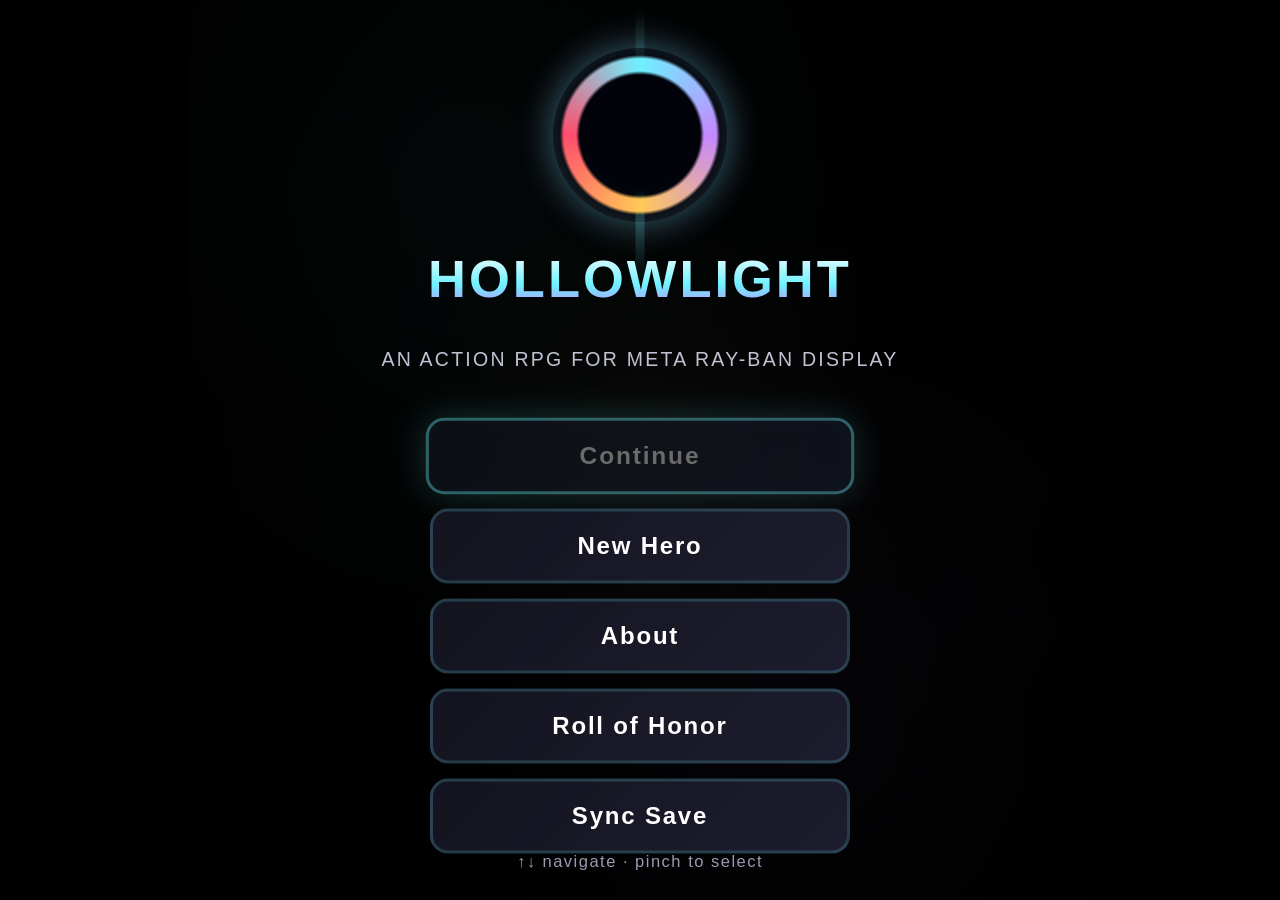
==== commit 2b097164: "Combat depth: elemental reactions, loot filter, perfect dodge Elemental reactions: each hit seeds it" ====
--- a/index.html
+++ b/index.html
@@ -290,6 +290,7 @@
         <button class="nav-item focusable" data-action="menu-quests">Quest Log</button>
         <button class="nav-item focusable" data-action="menu-bestiary">Bestiary</button>
         <button class="nav-item focusable" data-action="menu-factions">Factions</button>
+        <button class="nav-item focusable" data-action="menu-chronicle">The Chronicle</button>
         <button class="nav-item focusable" data-action="menu-upgrades">Permanent Upgrades</button>
         <button class="nav-item focusable" data-action="menu-use-scroll" id="menu-scroll-btn">Use Sanctuary Scroll</button>
         <button class="nav-item focusable" data-action="menu-return-dungeon" id="menu-return-dungeon-btn">Return to Dungeon</button>
@@ -297,6 +298,7 @@
         <button class="nav-item focusable" data-action="menu-touch-toggle" id="menu-touch-toggle-btn">Touch Controls: OFF</button>
         <button class="nav-item focusable" data-action="menu-autopotion-toggle" id="menu-autopotion-btn">Auto-Potion: ON</button>
         <button class="nav-item focusable" data-action="menu-autoplay-toggle" id="menu-autoplay-btn">Auto-Play: OFF</button>
+        <button class="nav-item focusable" data-action="menu-lootfilter-toggle" id="menu-lootfilter-btn">Loot Filter: OFF</button>
         <button class="nav-item focusable" data-action="menu-render-toggle" id="menu-render-btn">Graphics: 2D</button>
         <button class="nav-item focusable" data-action="menu-sound-toggle" id="menu-sound-btn">Sound: ON</button>
         <button class="nav-item focusable" data-action="menu-sync">Sync Save (export / import)</button>
@@ -313,6 +315,28 @@
         <h1>Factions</h1>
       </header>
       <div class="content" id="factions-content"></div>
+    </div>
+
+    <!-- ============================================================ -->
+    <!-- STORY INTERLUDE — a single act beat, shown on progression      -->
+    <!-- ============================================================ -->
+    <div id="story" class="screen hidden">
+      <div class="story-inner">
+        <h1 class="story-title" id="story-title"></h1>
+        <p class="story-text" id="story-text"></p>
+        <button class="story-continue focusable" data-action="story-continue">Continue &#8594;</button>
+      </div>
+    </div>
+
+    <!-- ============================================================ -->
+    <!-- THE CHRONICLE — recap of revealed story acts                   -->
+    <!-- ============================================================ -->
+    <div id="chronicle" class="screen hidden">
+      <header class="header">
+        <button class="back-btn focusable" data-action="back">&#8592;</button>
+        <h1>The Chronicle</h1>
+      </header>
+      <div class="content" id="chronicle-content"></div>
     </div>
 
     <!-- ============================================================ -->
--- a/styles.css
+++ b/styles.css
@@ -41,8 +41,8 @@
 * { margin: 0; padding: 0; box-sizing: border-box; }
 
 html, body {
-  width: 600px;
-  height: 600px;
+  width: 100%;
+  height: 100%;
   overflow: hidden;
   background: var(--bg-page);
   color: var(--text);
@@ -50,11 +50,23 @@
   -webkit-font-smoothing: antialiased;
   user-select: none;
 }
+/* Center the fixed 600x600 stage in the viewport. On the glasses the viewport IS
+   exactly 600x600, so the stage fills it with zero offset and fitDesktop() applies no
+   transform — the on-device layout is byte-for-byte unchanged. On PC/large screens the
+   stage sits centered with even letterboxing and is uniformly scaled to fit by
+   fitDesktop(). The phone path (body.touch-layout) opts OUT of this flex centering — it
+   positions #app absolutely to reserve a control band at the bottom. */
+body {
+  display: flex;
+  align-items: center;
+  justify-content: center;
+}
 
 #app {
   width: 600px;
   height: 600px;
   position: relative;
+  transform-origin: center center;
 }
 
 /* --- screens --------------------------------------------- */
@@ -970,6 +982,11 @@
 }
 .inv-row.disabled:focus {
   opacity: 0.75;
+}
+.sell-all-row {
+  border-color: rgba(255, 200, 80, 0.35);
+  background: linear-gradient(90deg, rgba(255, 200, 80, 0.08), transparent);
+  margin-bottom: 8px;
 }
 
 /* rarity colors */
@@ -1373,6 +1390,21 @@
 .faction-next { font-size: 11px; color: #8a8aa0; }
 .faction-perk { margin-top: 8px; font-size: 12px; color: #6a6a80; padding-top: 6px; border-top: 1px solid rgba(255,255,255,0.08); }
 .faction-perk.active { color: #ffd45e; font-weight: 600; }
+/* Story interlude */
+#story { display: flex; align-items: center; justify-content: center; background: radial-gradient(ellipse at center, rgba(28,18,44,0.96), rgba(6,4,12,0.99)); }
+.story-inner { max-width: 560px; padding: 24px 28px; text-align: center; animation: storyFade 1s ease; }
+.story-title { font-size: 22px; color: #e8d9ff; margin: 0 0 18px; letter-spacing: 0.5px; text-shadow: 0 0 16px rgba(176,107,255,0.5); }
+.story-text { font-size: 15px; line-height: 1.7; color: #c3bcd6; margin: 0 0 26px; font-style: italic; }
+.story-continue { background: linear-gradient(135deg, #7a4fd0, #4a2f8a); color: #fff; border: 1px solid rgba(176,107,255,0.6); padding: 11px 30px; border-radius: 22px; font-size: 15px; font-weight: 700; cursor: pointer; }
+.story-continue:focus, .story-continue:hover { box-shadow: 0 0 0 3px rgba(176,107,255,0.5); outline: none; }
+@keyframes storyFade { from { opacity: 0; transform: translateY(12px); } to { opacity: 1; transform: none; } }
+/* Chronicle */
+.chronicle-act { margin: 0 0 16px; padding: 12px 16px; background: rgba(20,16,32,0.5); border-left: 3px solid #b06bff; border-radius: 8px; }
+.chronicle-act h3 { margin: 0 0 6px; font-size: 15px; color: #e8d9ff; }
+.chronicle-act p { margin: 0; font-size: 13px; line-height: 1.6; color: #b3acc6; font-style: italic; }
+.chronicle-act.locked { border-left-color: #444; opacity: 0.6; }
+.chronicle-act.locked h3 { color: #888; }
+.chronicle-act.locked p { font-style: normal; color: #777; }
 .reforge-modes { display: flex; gap: 8px; margin-top: 10px; }
 .reforge-mode { flex: 1; padding: 7px 6px; font-size: 12px; border: 1px solid #555; border-radius: 7px; background: rgba(30,24,44,0.5); color: #c8c8d8; cursor: pointer; }
 .reforge-mode.active { border-color: var(--gold); color: var(--gold); background: rgba(255,200,87,0.12); }
@@ -1598,15 +1630,16 @@
    600x600 viewport + layout is completely unchanged. The transform is set by fitApp(). */
 html, body { height: 100%; }
 body.touch-layout {
+  display: block;        /* opt out of the flex centering; #app is positioned absolutely below */
   min-height: 100vh;
   background: #05060a;
   overflow: hidden;
 }
 body.touch-layout #app {
   position: absolute;
-  left: 50%;
+  left: 0;
   top: 0;
-  transform-origin: top center;
+  transform-origin: top left;   /* fitApp() sets explicit left/top; the scale grows from the corner */
 }
 .touch-btn {
   pointer-events: auto;
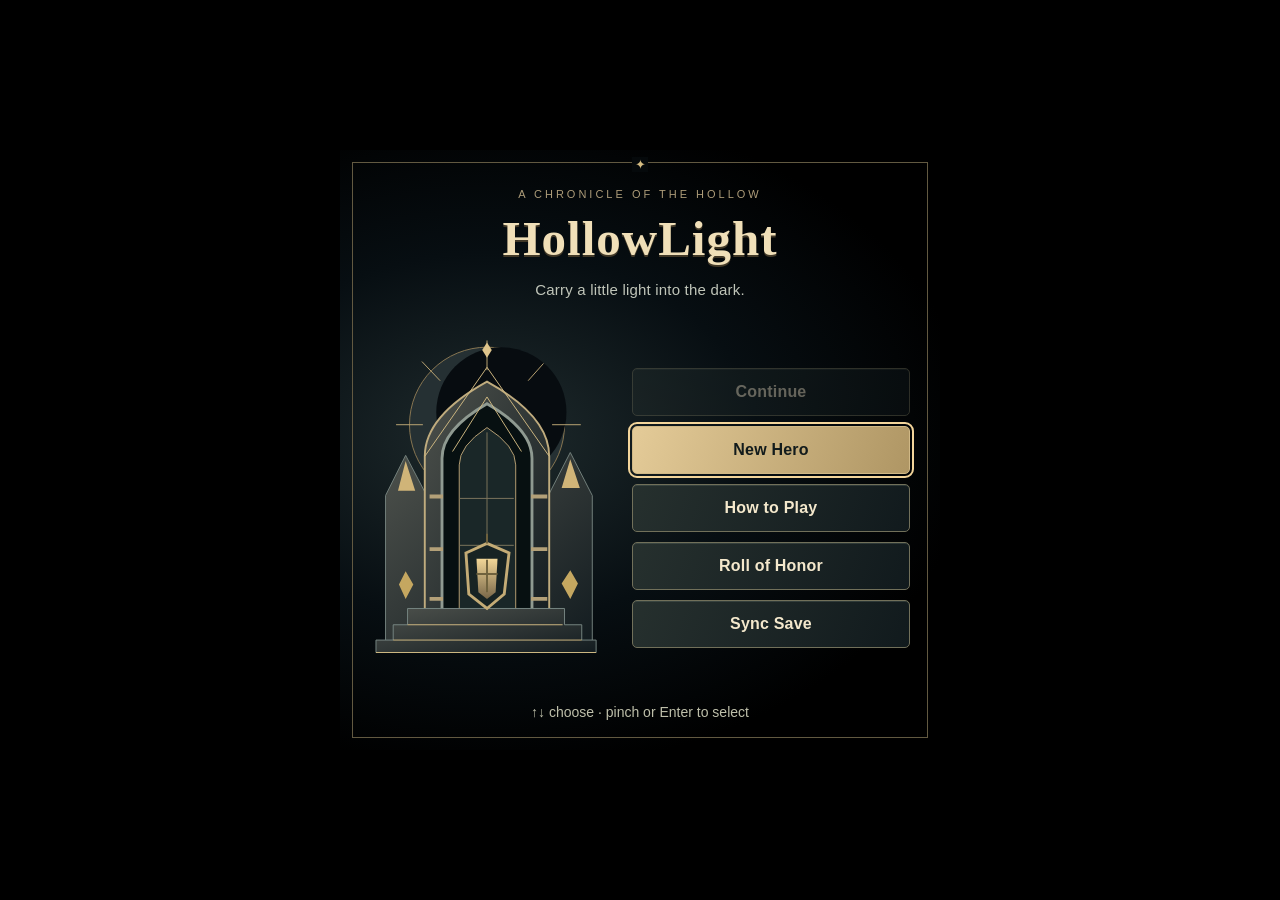
==== commit b0a7cd77: "Improve HollowLight art, progression, levels and controls Add original Blender art and a lightweight" ====
--- a/index.html
+++ b/index.html
@@ -2,11 +2,13 @@
 <html lang="en">
 <head>
   <meta charset="UTF-8">
-  <meta name="viewport" content="width=600, height=600, initial-scale=1.0, user-scalable=no">
+  <meta name="viewport" content="width=device-width, initial-scale=1.0, viewport-fit=cover">
+  <meta name="mrbd-web-app-capable" content="yes">
   <title>HollowLight</title>
   <link rel="icon" type="image/png" href="favicon.png">
   <link rel="manifest" href="manifest.webmanifest">
   <link rel="stylesheet" href="styles.css">
+  <link rel="stylesheet" href="interface.css">
   <!-- 3D renderer (opt-in via ?gl=1). Three.js is self-hosted in vendor/. -->
   <script type="importmap">
   { "imports": { "three": "./vendor/three-0.169.0.module.js" } }
@@ -23,20 +25,20 @@
         <div class="title-embers" id="title-embers"></div>
         <div class="title-vignette"></div>
         <div class="title-emblem">
-          <div class="title-beam"></div>
-          <div class="title-glyph"></div>
-        </div>
-        <h1 class="title-name">HOLLOWLIGHT</h1>
+          <img class="title-gate" src="ui-art/gate.svg" alt="" width="260" height="350">
+        </div>
+        <p class="title-eyebrow">A CHRONICLE OF THE HOLLOW</p>
+        <h1 class="title-name">HollowLight</h1>
         <div class="title-divider"></div>
-        <p class="title-tagline">An action RPG for Meta Ray-Ban Display</p>
+        <p class="title-tagline">Carry a little light into the dark.</p>
         <nav class="title-menu">
           <button class="title-btn focusable" data-action="title-continue" id="title-continue">Continue</button>
           <button class="title-btn focusable" data-action="title-new">New Hero</button>
-          <button class="title-btn focusable" data-action="title-about">About</button>
+          <button class="title-btn focusable" data-action="title-about">How to Play</button>
           <button class="title-btn focusable" data-action="title-honor">Roll of Honor</button>
           <button class="title-btn focusable" data-action="title-sync">Sync Save</button>
         </nav>
-        <p class="title-hint">↑↓ navigate &middot; pinch to select</p>
+        <p class="title-hint">↑↓ choose · pinch or Enter to select</p>
       </div>
     </div>
 
@@ -48,41 +50,44 @@
         <button class="back-btn focusable" data-action="back">&#8592;</button>
         <h1>Choose Your Class</h1>
       </header>
-      <div class="content class-grid">
+      <div class="content class-select-content">
+        <p class="class-intro">Your hero attacks automatically. Choose how you fight.</p>
+        <div class="class-grid">
         <button class="class-card focusable" data-action="pick-class" data-class="warrior">
-          <div class="class-portrait class-portrait-warrior"></div>
+          <div class="class-portrait class-portrait-warrior"><img src="ui-art/warrior.svg" alt="" width="120" height="144"></div>
           <div class="class-name">Warrior</div>
-          <div class="class-tag">Melee &middot; Cleave</div>
+          <div class="class-tag">Close combat</div>
           <div class="class-desc">Heavy steel and brute force. Skill: Whirlwind.</div>
         </button>
         <button class="class-card focusable" data-action="pick-class" data-class="mage">
-          <div class="class-portrait class-portrait-mage"></div>
+          <div class="class-portrait class-portrait-mage"><img src="ui-art/mage.svg" alt="" width="120" height="144"></div>
           <div class="class-name">Mage</div>
-          <div class="class-tag">Ranged &middot; AOE</div>
+          <div class="class-tag">Ranged · Area damage</div>
           <div class="class-desc">Arcane bolts at range. Skill: Frost Nova.</div>
         </button>
         <button class="class-card focusable" data-action="pick-class" data-class="ranger">
-          <div class="class-portrait class-portrait-ranger"></div>
+          <div class="class-portrait class-portrait-ranger"><img src="ui-art/ranger.svg" alt="" width="120" height="144"></div>
           <div class="class-name">Ranger</div>
-          <div class="class-tag">Ranged &middot; Mobile</div>
+          <div class="class-tag">Ranged · Mobile</div>
           <div class="class-desc">Quick bowfire and dashes. Skill: Multishot.</div>
         </button>
         <button class="class-card focusable" data-action="pick-class" data-class="summoner">
-          <div class="class-portrait class-portrait-summoner"></div>
+          <div class="class-portrait class-portrait-summoner"><img src="ui-art/summoner.svg" alt="" width="120" height="144"></div>
           <div class="class-name">Summoner</div>
-          <div class="class-tag">Pets &middot; Hands-off</div>
-          <div class="class-desc">Minions fight for you. Skill: Raise Dead.</div>
+          <div class="class-tag">Minions fight for you</div>
+          <div class="class-desc">Command an undead host. Skill: Raise Dead.</div>
         </button>
         <button class="class-card focusable" data-action="pick-class" data-class="paladin">
-          <div class="class-portrait class-portrait-paladin"></div>
+          <div class="class-portrait class-portrait-paladin"><img src="ui-art/paladin.svg" alt="" width="120" height="144"></div>
           <div class="class-name">Paladin</div>
-          <div class="class-tag">Holy &middot; Aura Tank</div>
+          <div class="class-tag">Holy · Durable</div>
           <div class="class-desc">Durable holy warrior. Skill: Smite.</div>
         </button>
       </div>
-      <div class="content" style="padding-top:0; gap:6px;">
+      <div class="class-mode">
         <button class="nav-item focusable" data-action="toggle-hardcore" id="hardcore-toggle">&#9760; Hardcore: OFF</button>
-        <div style="font-size:11px; opacity:0.62; text-align:center; line-height:1.4;">Hardcore = one life. Death is <b>permanent</b> &mdash; your hero joins the Roll of Honor.</div>
+        <div style="font-size:11px; opacity:0.62; text-align:center; line-height:1.4;">Hardcore gives you one life. Death is <b>permanent</b>.</div>
+        </div>
       </div>
     </div>
 
@@ -137,10 +142,12 @@
 
         <h2 class="about-section-title focusable" tabindex="0">Controls</h2>
         <div class="about-row"><span class="kbd">↑ ↓ ← →</span><span>Move your hero. Hold to walk.</span></div>
-        <div class="about-row"><span class="kbd">pinch</span><span>Use active skill / talk to NPC / pick up item / confirm.</span></div>
-        <div class="about-row"><span class="kbd">↑↓↑↓</span><span>Open the menu (inventory, skills, quests).</span></div>
-        <div class="about-row"><span class="kbd">←→←→</span><span>Drink a health potion.</span></div>
-        <div class="about-row"><span class="kbd">↑↑↑</span><span>Dash in that direction (works for any direction, 2s cooldown).</span></div>
+        <div class="about-row"><span class="kbd">Pinch</span><span>Interact nearby, pick up an item, or use your skill. Enter also works.</span></div>
+        <div class="about-row"><span class="kbd">Menu</span><span>Open your journal. Glasses shortcut: ↑↓↑↓.</span></div>
+        <div class="about-row"><span class="kbd">Potion</span><span>Drink a health potion. Glasses shortcut: ←→←→.</span></div>
+        <div class="about-row"><span class="kbd">Dash</span><span>Dodge in your last movement direction. Or tap a direction three times.</span></div>
+        <div class="about-row"><span class="kbd">Controller</span><span>Left stick or D-pad moves. A selects, B goes back or opens Menu. X uses Skill, Y drinks a Potion, and RB dashes.</span></div>
+        <p class="about-note">Controller labels use the standard layout. Connect the controller to the device running this browser.</p>
         <p class="about-note">Combat is automatic — walk near enemies and your hero attacks on their own.</p>
 
         <h2 class="about-section-title focusable" tabindex="0">Getting Started</h2>
@@ -163,9 +170,10 @@
             <li><strong>Overgrown Ruins</strong> — Spiders, thornlings, wisps. Boss: Old Druid.</li>
             <li><strong>Frozen Peaks</strong> — Frostwolves, frost giants, ice bats. Boss: Ice Wyrm.</li>
             <li><strong>Infernal Depths</strong> — Imps, hellhounds, demons. Boss: Archdemon.</li>
+            <li><strong>The Tempest Reach</strong> — Storm husks, thunderhounds, arc sentinels. Boss: The Storm Sovereign.</li>
             <li><strong>The Void Spire</strong> — Voidlings, nullweavers, crystal sentinels. Boss: Void Lord.</li>
           </ol>
-          <p>Each floor has a portal to advance deeper, and a portal to return to Sanctuary at any time.</p>
+          <p>Each floor has a portal back to Sanctuary. Follow the deeper portal through Floors 1–4, then defeat the boss to unlock the next biome. Defeat all six biome bosses to open The Hollow Throne.</p>
         </div>
 
         <h2 class="about-section-title focusable" tabindex="0">Combat</h2>
@@ -227,7 +235,7 @@
     <!-- ============================================================ -->
     <!-- GAME (canvas) — town and dungeons render here                 -->
     <!-- ============================================================ -->
-    <div id="game" class="screen hidden">
+    <div id="game" class="screen hidden" tabindex="-1" aria-label="Adventure">
       <!-- 3D layer (bottom) — only mounted when ?gl=1. Transparent; black = see-through. -->
       <canvas id="game-canvas-gl" width="600" height="600"></canvas>
       <canvas id="game-canvas" width="600" height="600"></canvas>
@@ -241,13 +249,14 @@
           <div class="hud-auto hidden" id="hud-auto">⊳ AUTO-PLAY</div>
           <div class="hud-rift hidden" id="hud-rift"></div>
           <div class="hud-hollow hidden" id="hud-hollow"></div>
+          <div class="hud-buffs" id="hud-buffs"></div>
           <div class="hud-minimap"><canvas id="minimap" width="96" height="96"></canvas></div>
         </div>
-        <div class="hud-buffs" id="hud-buffs"></div>
         <div class="hud-bottom">
           <div class="hud-orb hud-orb-hp" id="hud-orb-hp">
             <div class="hud-orb-fill" id="hud-hp-fill"></div>
             <div class="hud-orb-label" id="hud-hp-label">100</div>
+            <span class="orb-caption">Health</span>
           </div>
           <div class="hud-center">
             <div class="hud-name"><span id="hud-name">Hero</span> &middot; Lv <span id="hud-level">1</span></div>
@@ -261,11 +270,20 @@
           <div class="hud-orb hud-orb-mp" id="hud-orb-mp">
             <div class="hud-orb-fill" id="hud-mp-fill"></div>
             <div class="hud-orb-label" id="hud-mp-label">50</div>
+            <span class="orb-caption">Mana</span>
           </div>
         </div>
         <div id="floating-text" class="floating-layer"></div>
         <div id="hud-toast" class="hud-toast"></div>
       </div>
+      <nav class="game-actions" aria-label="Adventure actions">
+        <button class="game-action focusable primary-action" data-action="game-interact" id="game-interact"><span class="action-glyph" aria-hidden="true">◇</span><span>Interact</span></button>
+        <button class="game-action focusable" data-action="game-skill"><span class="action-glyph" aria-hidden="true">✦</span><span>Skill</span></button>
+        <button class="game-action focusable has-shortcut" data-action="game-potion"><span class="action-glyph potion-glyph" aria-hidden="true"><svg viewBox="0 0 24 24"><path d="M9 3h6v3l-1 1v3l5 5v5H5v-5l5-5V7L9 6Z" fill="none" stroke="currentColor" stroke-width="1.8"/><path d="M7 15h10v4H7Z" fill="currentColor"/></svg></span><span>Potion</span><span class="action-shortcut" aria-label="Shortcut: left right left right">←→←→</span></button>
+        <button class="game-action focusable has-shortcut" data-action="game-dash"><span class="action-glyph" aria-hidden="true">»</span><span>Dash</span><span class="action-shortcut" aria-label="Shortcut: tap any direction three times">↑↑↑</span></button>
+        <button class="game-action focusable has-shortcut" data-action="game-menu"><span class="action-glyph" aria-hidden="true">☰</span><span>Menu</span><span class="action-shortcut" aria-label="Shortcut: up down up down">↑↓↑↓</span></button>
+      </nav>
+      <p id="phone-game-hint" class="phone-game-hint">Walk near a character, then tap Interact.</p>
       <!-- Touch controls live at body level (after #app) so on phones they sit in the
            reserved band BELOW the scaled game, not over the play area. -->
     </div>
@@ -275,34 +293,45 @@
     <!-- ============================================================ -->
     <div id="menu" class="screen hidden">
       <header class="header">
-        <button class="back-btn focusable" data-action="menu-resume">&#8592;</button>
-        <h1>Menu</h1>
-      </header>
-      <div class="content">
-        <button class="nav-item focusable" data-action="menu-inventory">Inventory &amp; Equipment</button>
-        <button class="nav-item focusable" data-action="menu-character">Character</button>
-        <button class="nav-item focusable" data-action="menu-wardrobe">Wardrobe (Transmog)</button>
-        <button class="nav-item focusable" data-action="menu-skills">Skill</button>
-        <button class="nav-item focusable" data-action="menu-talents" id="menu-talents-btn">Talents</button>
-        <button class="nav-item focusable" data-action="menu-passives" id="menu-passives-btn">Passives</button>
-        <button class="nav-item focusable" data-action="menu-journey" id="menu-journey-btn">The Journey</button>
-        <button class="nav-item focusable" data-action="menu-paragon" id="menu-paragon-btn">Paragon Board</button>
-        <button class="nav-item focusable" data-action="menu-quests">Quest Log</button>
-        <button class="nav-item focusable" data-action="menu-bestiary">Bestiary</button>
-        <button class="nav-item focusable" data-action="menu-factions">Factions</button>
-        <button class="nav-item focusable" data-action="menu-chronicle">The Chronicle</button>
-        <button class="nav-item focusable" data-action="menu-upgrades">Permanent Upgrades</button>
-        <button class="nav-item focusable" data-action="menu-use-scroll" id="menu-scroll-btn">Use Sanctuary Scroll</button>
-        <button class="nav-item focusable" data-action="menu-return-dungeon" id="menu-return-dungeon-btn">Return to Dungeon</button>
-        <button class="nav-item focusable" data-action="menu-town" id="menu-town-btn">Return to Town</button>
-        <button class="nav-item focusable" data-action="menu-touch-toggle" id="menu-touch-toggle-btn">Touch Controls: OFF</button>
-        <button class="nav-item focusable" data-action="menu-autopotion-toggle" id="menu-autopotion-btn">Auto-Potion: ON</button>
-        <button class="nav-item focusable" data-action="menu-autoplay-toggle" id="menu-autoplay-btn">Auto-Play: OFF</button>
-        <button class="nav-item focusable" data-action="menu-lootfilter-toggle" id="menu-lootfilter-btn">Loot Filter: OFF</button>
-        <button class="nav-item focusable" data-action="menu-render-toggle" id="menu-render-btn">Graphics: 2D</button>
-        <button class="nav-item focusable" data-action="menu-sound-toggle" id="menu-sound-btn">Sound: ON</button>
-        <button class="nav-item focusable" data-action="menu-sync">Sync Save (export / import)</button>
-        <button class="nav-item focusable danger" data-action="menu-title">Save &amp; Quit</button>
+        <button class="back-btn focusable resume-button" data-action="menu-resume">Resume</button>
+        <h1>Field Journal</h1>
+        <span class="header-meta">PAUSED</span>
+      </header>
+      <div class="content journal-content">
+        <section class="journal-section"><h2>Your hero</h2><div class="journal-grid">
+          <button class="nav-item focusable" data-action="menu-inventory">Inventory &amp; Equipment</button>
+          <button class="nav-item focusable" data-action="menu-character">Character</button>
+          <button class="nav-item focusable" data-action="menu-skills">Active Skill</button>
+          <button class="nav-item focusable" data-action="menu-talents" id="menu-talents-btn">Talents</button>
+          <button class="nav-item focusable" data-action="menu-passives" id="menu-passives-btn">Passives</button>
+          <button class="nav-item focusable" data-action="menu-paragon" id="menu-paragon-btn">Paragon Board</button>
+          <button class="nav-item focusable" data-action="menu-wardrobe">Wardrobe</button>
+          <button class="nav-item focusable" data-action="menu-upgrades">Permanent Upgrades</button>
+        </div></section>
+        <section class="journal-section"><h2>Your journey</h2><div class="journal-grid">
+          <button class="nav-item focusable" data-action="menu-quests">Quest Log</button>
+          <button class="nav-item focusable" data-action="menu-journey" id="menu-journey-btn">The Journey</button>
+          <button class="nav-item focusable" data-action="menu-chronicle">The Chronicle</button>
+          <button class="nav-item focusable" data-action="menu-bestiary">Bestiary</button>
+          <button class="nav-item focusable" data-action="menu-factions">Factions</button>
+        </div></section>
+        <section class="journal-section"><h2>Travel</h2><div class="journal-grid">
+          <button class="nav-item focusable" data-action="menu-use-scroll" id="menu-scroll-btn">Use Sanctuary Scroll</button>
+          <button class="nav-item focusable" data-action="menu-return-dungeon" id="menu-return-dungeon-btn">Return to Dungeon</button>
+          <button class="nav-item focusable" data-action="menu-town" id="menu-town-btn">Return to Town</button>
+        </div></section>
+        <section class="journal-section"><h2>Play preferences</h2><div class="journal-grid">
+          <button class="nav-item focusable" data-action="menu-autopotion-toggle" id="menu-autopotion-btn">Auto-Potion: ON</button>
+          <button class="nav-item focusable" data-action="menu-autoplay-toggle" id="menu-autoplay-btn">Auto-Play: OFF</button>
+          <button class="nav-item focusable" data-action="menu-lootfilter-toggle" id="menu-lootfilter-btn">Loot Filter: OFF</button>
+          <button class="nav-item focusable" data-action="menu-touch-toggle" id="menu-touch-toggle-btn">Touch Controls: OFF</button>
+          <button class="nav-item focusable" data-action="menu-render-toggle" id="menu-render-btn">Graphics: 2D</button>
+          <button class="nav-item focusable" data-action="menu-sound-toggle" id="menu-sound-btn">Sound: ON</button>
+        </div></section>
+        <section class="journal-section"><h2>Your save</h2><div class="journal-grid">
+          <button class="nav-item focusable" data-action="menu-sync">Sync Save</button>
+          <button class="nav-item focusable danger" data-action="menu-title">Save &amp; Quit</button>
+        </div></section>
       </div>
     </div>
 
@@ -408,7 +437,7 @@
         <h1>Enter Code</h1>
       </header>
       <div class="content">
-        <p class="picker-help">↑↓ cycle character &middot; ←→ move slot &middot; <b>pinch</b> to submit</p>
+        <p class="picker-help">↑↓ changes a character. ←→ moves between characters, Submit, and Cancel. Pinch selects.</p>
         <div id="code-picker-slots" class="picker-slots"></div>
         <p id="code-picker-status" class="picker-status"></p>
         <button class="nav-item focusable" data-action="picker-submit">Submit Code</button>
@@ -724,8 +753,8 @@
       <button class="touch-btn touch-right" data-touch-key="ArrowRight" aria-label="Right">▶</button>
       <button class="touch-btn touch-down" data-touch-key="ArrowDown" aria-label="Down">▼</button>
     </div>
-    <button class="touch-btn touch-pinch" data-touch-key="Enter" aria-label="Action">●</button>
-    <button class="touch-btn touch-menu" data-action="open-game-menu" aria-label="Menu">☰</button>
+    <button class="touch-btn touch-pinch" data-touch-key="Enter" aria-label="Interact">◇<span>Interact</span></button>
+    <button class="touch-btn touch-menu" data-action="game-menu" aria-label="Menu">Menu</button>
   </div>
   <script src="config.js"></script>
   <script src="cloud.js"></script>
--- a/interface.css
+++ b/interface.css
@@ -0,0 +1,278 @@
+/* HollowLight field journal. Static artwork; native text sizes; no blur or
+   continuously animated decoration. The world keeps its 600px render budget. */
+:root {
+  --bg-card: #171e21;
+  --bg-card-hi: #28302f;
+  --bg-strip: #0a1013;
+  --text: #f4efdf;
+  --text-dim: #c8c9bb;
+  --text-muted: #aaafa7;
+  --gold: #e2c58e;
+  --crystal: #d2c3a0;
+  --emerald: #9fd4b2;
+  --focus-ring: #f3d59b;
+  --focus-glow: transparent;
+  --radius-sm: 5px;
+  --radius-md: 7px;
+  --radius-lg: 9px;
+}
+
+html, body { background: #000; }
+body { padding: 0; }
+button, input, textarea, summary { font: inherit; }
+button, .focusable { -webkit-tap-highlight-color: transparent; }
+#app { width: min(100%, 600px); height: min(100dvh, 600px); }
+.screen { width: 100%; height: 100%; animation: none; overflow: hidden; }
+.screen:not(#game):not(#title) { background: #070c0f; }
+.header { min-height: 68px; gap: 12px; padding: 10px 16px; background: #0a1013; border-color: #69644f; }
+.header::after { background: linear-gradient(90deg, transparent, #aa9161, transparent); }
+.header h1 { font: 600 26px/1.15 Georgia, 'Times New Roman', serif; min-width: 0; color: #e9d8b2; letter-spacing: 0; }
+.header-meta { flex-shrink: 0; font-size: 14px; letter-spacing: .3px; text-shadow: none; }
+.back-btn { width: 44px; height: 44px; flex-shrink: 0; background: #192121; border: 1px solid #5f685a; border-radius: 5px; }
+.resume-button { width: auto; padding: 0 12px; font-size: 15px; }
+.content { min-height: 0; padding: 16px; gap: 12px; scrollbar-color: #89754e #0a1013; }
+.content > * { flex-shrink: 0; }
+.content::-webkit-scrollbar { width: 5px; }
+.content::-webkit-scrollbar-thumb { background: #89754e; }
+.focusable, button { transition: none; }
+.focusable:focus, .nav-item:focus, .class-card:focus, .title-btn:focus,
+.craft-btn:focus, .vendor-tab:focus, .waypoint-card:focus {
+  outline: 2px solid #f3d59b;
+  outline-offset: 2px;
+  border-color: #d0b886;
+  box-shadow: none;
+  transform: none;
+}
+.nav-item, .vendor-tab, .craft-btn, .story-continue {
+  min-height: 46px;
+  font-size: 15px;
+  line-height: 1.35;
+  color: var(--text);
+  border: 1px solid #485149;
+  background: linear-gradient(135deg, #232c2c, #131b1f);
+  border-radius: 5px;
+  white-space: normal;
+  overflow-wrap: anywhere;
+}
+.nav-item { padding: 12px 14px; scroll-margin: 8px; }
+.nav-item:focus { background: #32382e; }
+.nav-item.danger { color: #efb4aa; }
+button:disabled { cursor: default; opacity: .48; }
+
+/* The title is an illustrated folio, with the same original HollowLight name. */
+.title-frame { width: 100%; height: 100%; padding: 28px; display: block; overflow: hidden; background: radial-gradient(ellipse at 25% 48%, #1f2b2d 0%, #070e12 42%, #000 76%); }
+.title-frame::before { content: ''; position: absolute; inset: 12px; border: 1px solid #625941; pointer-events: none; }
+.title-frame::after { content: '✦'; position: absolute; top: 7px; left: calc(50% - 8px); width: 16px; background: #05090b; color: #d5bc82; font-size: 13px; }
+.title-embers, .title-vignette, .title-divider { display: none; }
+.title-eyebrow { color: #ad9c79; font-size: 11px; letter-spacing: 3px; margin: 10px 0 12px; }
+.title-name { font: 600 49px/1.1 Georgia, 'Times New Roman', serif; color: #f0dfb8; background: none; -webkit-text-fill-color: currentColor; letter-spacing: 1px; text-shadow: 0 2px #413827; margin: 0; }
+.title-tagline { position: static; color: #c0c5b9; font-size: 15px; font-weight: 400; letter-spacing: .2px; text-transform: none; margin: 15px 0 0; }
+.title-emblem { position: absolute; left: 22px; top: 179px; width: 250px; height: 335px; margin: 0; }
+.title-gate { width: 100%; height: 100%; display: block; }
+.title-menu { position: absolute; left: 292px; right: 30px; top: 218px; width: auto; gap: 10px; }
+.title-btn { width: 100%; min-height: 48px; padding: 11px 15px; border: 1px solid #71705a; border-radius: 5px; background: linear-gradient(110deg, #26302e, #111a1d); color: #f4e8cc; font-size: 16px; font-weight: 600; letter-spacing: .2px; box-shadow: inset 0 1px #71807644; text-shadow: none; }
+.title-btn:focus { background: linear-gradient(110deg, #e4cb98, #af9664); color: #121b1c; }
+.title-hint { left: 24px; right: 24px; bottom: 30px; text-align: center; font-size: 14px; letter-spacing: 0; color: #bebfaa; }
+
+/* Class choices are a single scroll region; no card or caption can shrink away. */
+.class-select-content { gap: 10px; padding: 12px 16px 16px; }
+.class-intro { font-size: 14px; line-height: 1.4; color: #c7c9b9; }
+.class-grid { display: grid; grid-template-columns: repeat(2, minmax(0, 1fr)); gap: 10px; }
+.class-card { display: grid; grid-template-columns: 67px minmax(0, 1fr); grid-template-rows: auto auto 1fr; column-gap: 10px; min-height: 117px; padding: 10px; overflow: visible; border: 1px solid #4c554e; background: linear-gradient(135deg, #202a2a, #10171c); }
+.class-card:last-child { grid-column: 1 / -1; grid-template-columns: 67px 1fr; min-height: 108px; }
+.class-card::after { display: none; }
+.class-portrait { grid-row: 1 / 4; width: 67px; height: 87px; margin: 0; background: none; border-radius: 0; overflow: visible; }
+.class-portrait::before, .class-portrait::after { display: none; }
+.class-portrait img { display: block; width: 100%; height: 100%; }
+.class-name { font: 600 21px/1.15 Georgia, 'Times New Roman', serif; color: #f1dfb7; margin: 0 0 3px; }
+.class-tag { font-size: 13px; line-height: 1.3; color: #a9c9c2; letter-spacing: 0; margin-bottom: 5px; }
+.class-desc { font-size: 14px; line-height: 1.35; color: #d1d1c2; }
+.class-mode { display: grid; grid-template-columns: 210px 1fr; align-items: center; gap: 12px; border-top: 1px solid #454d44; padding-top: 10px; }
+.class-mode > div { font-size: 13px !important; opacity: 1 !important; text-align: left !important; color: #c4c6b8; }
+
+/* Grouped journal actions: consistent rows and a visible place to resume. */
+.journal-content { gap: 18px; }
+.journal-section h2 { font-size: 12px; font-weight: 700; color: #b6ab8d; letter-spacing: 1.8px; text-transform: uppercase; margin: 0 0 8px 2px; }
+.journal-grid { display: grid; grid-template-columns: repeat(2, minmax(0, 1fr)); gap: 8px; }
+.journal-grid .nav-item { min-height: 48px; padding: 11px 13px; }
+.journal-grid .nav-item::after { content: '›'; float: right; margin-left: 5px; color: #bba578; }
+.journal-grid .nav-item:disabled::after { content: ''; }
+
+/* Readable item, quest, character, and skill detail. Keep rarity colours intact. */
+.equipped-strip { display: grid; grid-template-columns: repeat(2, minmax(0, 1fr)); gap: 8px; }
+.equip-slot { min-width: 0; padding: 10px; background: #1c2424; border-color: #586152; }
+.equip-label { font-size: 12px; letter-spacing: .6px; color: #b7bcae; }
+.equip-value { font-size: 15px; white-space: normal; overflow-wrap: anywhere; }
+.inv-list { flex-shrink: 0; max-height: none; overflow: visible; }
+.inv-list > * { flex-shrink: 0; }
+.inv-row { min-height: 62px; border: 1px solid #44514b; }
+.inv-name { white-space: normal; overflow: visible; overflow-wrap: anywhere; font-size: 15px; line-height: 1.35; }
+.inv-sub, .inv-equipped, .consum-chip { font-size: 13px; line-height: 1.4; }
+.item-row, .inv-item, .quest-card, .skill-card, .craft-card, .char-stats,
+.faction-card, .journey-chapter, .chronicle-act, .bestiary-entry, .about-card {
+  background: linear-gradient(135deg, #1c2426, #10171b);
+  border-color: #444e48;
+  box-shadow: none;
+}
+.item-card { background: #121b20; border-color: #66715d; }
+.item-name, .item-card-name, .skill-name, .quest-name { line-height: 1.3; overflow-wrap: anywhere; }
+.item-actions, .craft-actions { gap: 8px; }
+.skill-card { text-align: left; padding: 15px; }
+.skill-card .skill-name { font: 600 21px/1.2 Georgia, 'Times New Roman', serif; }
+.skill-card .skill-desc, .skill-card .skill-meta, .rune-chip-desc, .stat-sub { font-size: 14px; line-height: 1.5; opacity: 1; }
+.skill-card .skill-meta { color: #b2beb7; }
+.skill-card.skill-active { box-shadow: inset 3px 0 #d9bf87; }
+.rune-chip { min-height: 46px; border-color: #647166; }
+.rune-chip.rune-on { box-shadow: inset 3px 0 #b2a1d1; }
+.rune-chip-name { font-size: 16px; }
+.journal-section:has([data-action="menu-town"]):not(:has(.nav-item:not([style*="display: none"]):not(.hidden))) { display: none; }
+.item-actions .nav-item { min-width: 0; }
+.waypoint-name { font-size: 20px; line-height: 1.25; white-space: normal; overflow: visible; }
+.waypoint-card.locked { opacity: 1; background: #10171b; border-color: #343d38; }
+.waypoint-card.locked .waypoint-name { color: #aeb5ae !important; text-shadow: none !important; }
+.waypoint-card.locked .waypoint-sub { color: #b8beb4; }
+.waypoint-sub, .bestiary-lore, .journey-obj, .journey-reward, .chronicle-act p,
+.boon-desc, .faction-blurb, .faction-next, .faction-perk, .sync-help, .picker-help,
+.picker-status, .about-card, .about-note { font-size: 14px; line-height: 1.5; }
+.journey-obj { align-items: flex-start; }
+.jo-prog { flex-shrink: 0; font-size: 14px; }
+.bestiary-name, .faction-card h3 { flex-wrap: wrap; }
+.bestiary-glyph, .waypoint-glyph, .skill-icon { border-color: #796e50; background: #24302f; }
+.about-section-title, .sync-section h3 { color: #d3bd8a; }
+.kbd { color: #e1cca0; border-color: #6e745f; font-size: 14px; letter-spacing: 0; }
+.content [style*="font-size:10px"], .content [style*="font-size:11px"],
+.content [style*="font-size:12px"], .content [style*="font-size: 10px"],
+.content [style*="font-size: 11px"], .content [style*="font-size: 12px"] { font-size: 14px !important; }
+.content [style*="opacity:0.6"], .content [style*="opacity:0.7"], .content [style*="opacity:0.8"] { opacity: 1 !important; }
+.sync-section { padding: 14px; }
+.sync-fallback summary { min-height: 44px; padding: 12px 6px; font-size: 14px; }
+.sync-box { font-size: 13px; white-space: pre-wrap; }
+.stash-filter, .reforge-mode { min-height: 40px; font-size: 14px; color: #dad9c9; }
+.story-inner { max-height: 100%; overflow-y: auto; animation: none; }
+.story-title, .death-title, .levelup-title { font-family: Georgia, 'Times New Roman', serif; text-transform: none; letter-spacing: .3px; }
+.story-title { color: #e8d5b1; text-shadow: none; }
+.story-text { color: #d0d0c2; font-size: 16px; line-height: 1.65; }
+.story-continue { border-radius: 5px; }
+.death-frame, .levelup-frame { width: 100%; height: 100%; padding: 28px; overflow-y: auto; }
+.death-sub, .levelup-sub { font-size: 16px; color: #caccbd; }
+.levelup-frame::before, .levelup-glyph, .death-glyph { animation: none; text-shadow: none; }
+
+/* Gameplay HUD. The hero's centre stays clear; information lives at the edges. */
+#game { position: absolute; outline: none; }
+#game-canvas, #game-canvas-gl, #game-overlay-2d { width: 100%; height: auto; aspect-ratio: 1; }
+.hud-top { top: 10px; left: 10px; right: 10px; display: grid; grid-template-columns: minmax(0, 1fr) 90px; gap: 6px 12px; justify-content: normal; }
+.hud-zone, .hud-auto, .hud-rift, .hud-hollow { grid-column: 1; justify-self: start; max-width: 100%; margin: 0; padding: 6px 10px; border: 1px solid #9d926d; border-radius: 4px; background: #0e181be8; color: #ecdfbb; font-size: 14px; line-height: 1.3; letter-spacing: .3px; text-shadow: none; backdrop-filter: none; animation: none; }
+.hud-minimap { grid-column: 2; grid-row: 1 / 6; align-self: start; padding: 4px; border: 1px solid #8b8263; border-radius: 4px; background: #0a1415e8; box-shadow: none; backdrop-filter: none; }
+#minimap { width: 80px; height: 80px; border-radius: 0; }
+.hud-buffs { position: static; grid-column: 1; max-width: 100%; flex-direction: row; flex-wrap: wrap; gap: 5px; }
+.hud-buffs:empty { display: none; }
+.hud-buff { font-size: 13px; text-shadow: none; box-shadow: none; border-radius: 4px; background: #0e181be8; }
+.hud-bottom { left: 10px; right: 10px; bottom: 68px; align-items: center; gap: 10px; }
+.hud-orb { width: 62px; height: 62px; flex-shrink: 0; border: 2px solid #b39c70; box-shadow: inset 0 0 0 3px #142124, 0 0 0 1px #0b1012; }
+.hud-orb-fill { animation: none; border-radius: 0; }
+.hud-orb-hp .hud-orb-fill { background: radial-gradient(circle at 38% 24%, #d98281, transparent 57%), linear-gradient(#a53142, #570e27); }
+.hud-orb-mp .hud-orb-fill { background: radial-gradient(circle at 38% 24%, #8ac2c3, transparent 57%), linear-gradient(#437b9b, #193852); }
+.hud-orb-label { padding-bottom: 8px; font-size: 18px; text-shadow: 0 1px 3px #000; }
+.orb-caption { position: absolute; bottom: 10px; left: 0; right: 0; font-size: 11px; line-height: 1; color: white; text-align: center; text-shadow: 0 1px 2px black; }
+.hud-center { min-width: 0; gap: 4px; padding: 0; }
+.hud-name { font-size: 14px; }
+.hud-xp { border-color: #6d7959; height: 6px; background: #111b1d; }
+.hud-xp-fill { background: linear-gradient(90deg, #568f84, #b8cfa3); box-shadow: none; animation: none; }
+.hud-skill { padding: 4px 8px; gap: 7px; border: 1px solid #6d735a; border-radius: 4px; background: #0a151be8; backdrop-filter: none; }
+.hud-skill-icon { width: 22px; height: 22px; font-size: 17px; background: none; border: 0; text-shadow: none; }
+.hud-skill-name { font-size: 14px; line-height: 1.2; letter-spacing: 0; color: #e4d9bb; overflow-wrap: anywhere; }
+.hud-skill-cd { font-size: 13px; min-width: 34px; order: 3; }
+.hud-skill-cd.ready { color: #add9af; text-shadow: none; }
+.hud-toast { top: auto; bottom: 142px; max-width: calc(100% - 32px); font-size: 14px; line-height: 1.35; padding: 8px 12px; color: #eee1bd; background: #142126f5; border: 1px solid #a2936b; border-radius: 4px; letter-spacing: 0; text-shadow: none; white-space: normal; text-align: center; box-shadow: none; }
+.game-actions { position: absolute; left: 10px; right: 10px; bottom: 10px; display: grid; grid-template-columns: repeat(5, minmax(0, 1fr)); gap: 7px; }
+.game-action { min-width: 0; min-height: 47px; display: flex; align-items: center; justify-content: center; gap: 7px; padding: 8px 5px; color: #e3dbbf; border: 1px solid #68735c; border-radius: 5px; background: linear-gradient(135deg, #293330, #101b20); font-size: 14px; font-weight: 600; }
+.game-action:focus { background: #3c4232; outline-offset: 2px; }
+.action-glyph { color: #c8b785; font-size: 21px; line-height: 1; }
+.action-glyph svg { width: 22px; height: 22px; display: block; }
+.phone-game-hint { display: none; }
+.game-action[data-action="game-potion"] .action-glyph { color: #dfa5a4; }
+.game-action.primary-action { border-color: #ad9c73; }
+.action-shortcut { grid-column: 1 / -1; font: 600 16px/20px Arial, sans-serif; color: #e2cca0; letter-spacing: 2px; white-space: nowrap; }
+body:not(.touch-layout) .game-action { min-height: 54px; }
+body:not(.touch-layout) .game-action.has-shortcut { display: grid; grid-template-columns: min-content min-content; gap: 2px 6px; padding: 4px; }
+body.touch-layout .action-shortcut { display: none; }
+
+/* Native phone text and controls. World art remains square; UI is never scaled. */
+body.touch-layout #app { position: relative; left: auto; top: auto; width: min(100%, 600px); height: 100dvh; margin: auto; transform: none; }
+body.touch-layout { background: #000; }
+body.touch-layout #game-canvas, body.touch-layout #game-canvas-gl,
+body.touch-layout #game-overlay-2d { top: max(0px, calc((100dvh - 198px - min(100vw, 600px)) / 2)); }
+body.touch-layout .hud-bottom { bottom: 240px; }
+body.touch-layout .game-actions { bottom: 180px; }
+body.touch-layout .hud-toast { bottom: 318px; }
+.touch-controls { max-width: 600px; left: 50%; right: auto; width: 100%; transform: translateX(-50%); }
+.touch-dpad { width: 156px; height: 156px; bottom: 12px; left: 18px; }
+.touch-dpad .touch-btn { width: 52px; height: 52px; font-size: 22px; border-radius: 9px; }
+.touch-up { left: 52px; top: 0; }
+.touch-left { left: 0; top: 52px; }
+.touch-right { left: 104px; top: 52px; }
+.touch-down { left: 52px; top: 104px; }
+.touch-btn { background: #1a2828; color: #d5d4b8; border: 1px solid #8b906a; box-shadow: inset 0 1px #b6bd8b33; transition: none; }
+.touch-btn:active { background: #4a5039; transform: none; }
+.touch-pinch { right: 23px; bottom: 31px; width: 112px; height: 112px; font-size: 34px; color: #efd19a; border-color: #bcad76; }
+.touch-pinch span { display: block; font-size: 16px; margin-top: 2px; }
+.touch-menu { display: none; }
+
+@media (max-width: 480px) {
+  .header { padding: 10px 14px; gap: 10px; }
+  .header h1 { font-size: 24px; }
+  .header-meta { font-size: 12px; }
+  .content { padding: 14px; }
+  .title-frame { padding: 26px 20px; display: flex; flex-direction: column; align-items: center; justify-content: center; }
+  .title-eyebrow { margin: 0 0 9px; font-size: 10px; letter-spacing: 2.5px; }
+  .title-name { font-size: 43px; }
+  .title-tagline { margin-top: 10px; font-size: 14px; }
+  .title-emblem { order: 3; position: static; width: 164px; height: 208px; margin: 16px 0 10px; }
+  .title-menu { order: 4; position: static; width: min(100%, 304px); gap: 9px; }
+  .title-btn { min-height: 46px; font-size: 16px; }
+  .title-hint { position: static; order: 5; margin-top: 17px; font-size: 13px; }
+  .class-grid { grid-template-columns: minmax(0, 1fr); }
+  .class-card, .class-card:last-child { grid-column: auto; grid-template-columns: 78px minmax(0, 1fr); min-height: 118px; gap: 2px 13px; }
+  .class-portrait { width: 78px; height: 96px; }
+  .class-name { font-size: 23px; }
+  .class-tag { font-size: 14px; }
+  .class-mode { grid-template-columns: 1fr; gap: 8px; }
+  .journal-grid { gap: 8px; }
+  .journal-grid .nav-item { padding: 11px; font-size: 14px; min-height: 53px; }
+  .journal-grid .nav-item::after { display: none; }
+  .hud-top { grid-template-columns: minmax(0, 1fr) 74px; gap: 6px; }
+  #minimap { width: 64px; height: 64px; }
+  .hud-zone { font-size: 14px; }
+  .hud-orb { width: 58px; height: 58px; }
+  .hud-bottom { gap: 6px; }
+  .hud-skill { padding: 4px 5px; gap: 4px; }
+  .hud-skill-icon { display: none; }
+  .hud-skill-name { font-size: 14px; }
+  .hud-skill-cd { font-size: 12px; }
+  .game-actions { gap: 5px; }
+  .game-action { flex-direction: column; gap: 3px; min-height: 52px; font-size: 14px; padding: 5px 2px; }
+  .action-glyph { font-size: 18px; }
+  .hud-toast { max-width: calc(100% - 28px); }
+  .death-title, .levelup-title { font-size: 29px; }
+  .item-actions { flex-wrap: wrap; }
+  .picker-slots { gap: 4px; }
+  .picker-slot { width: 36px; height: 52px; font-size: 25px; }
+}
+
+@media (max-height: 690px) and (max-width: 480px) {
+  .title-frame { padding-top: 24px; justify-content: flex-start; overflow-y: auto; }
+  .title-emblem { width: 116px; height: 140px; margin: 10px 0; }
+  .title-name { font-size: 36px; }
+  .title-menu { gap: 6px; }
+  .title-btn { min-height: 43px; padding: 8px 12px; }
+  .title-hint { margin-top: 10px; }
+}
+
+@media (min-height: 700px) {
+  body.touch-layout .phone-game-hint { display: block; position: absolute; bottom: 338px; left: 24px; right: 24px; text-align: center; font-size: 14px; line-height: 1.5; white-space: normal; color: #b8c7b6; pointer-events: none; }
+  body.touch-layout #game:has(.hud-toast.visible) .phone-game-hint { visibility: hidden; }
+}
+
+@media (prefers-reduced-motion: reduce) {
+  *, *::before, *::after { animation: none !important; transition: none !important; scroll-behavior: auto !important; }
+}
